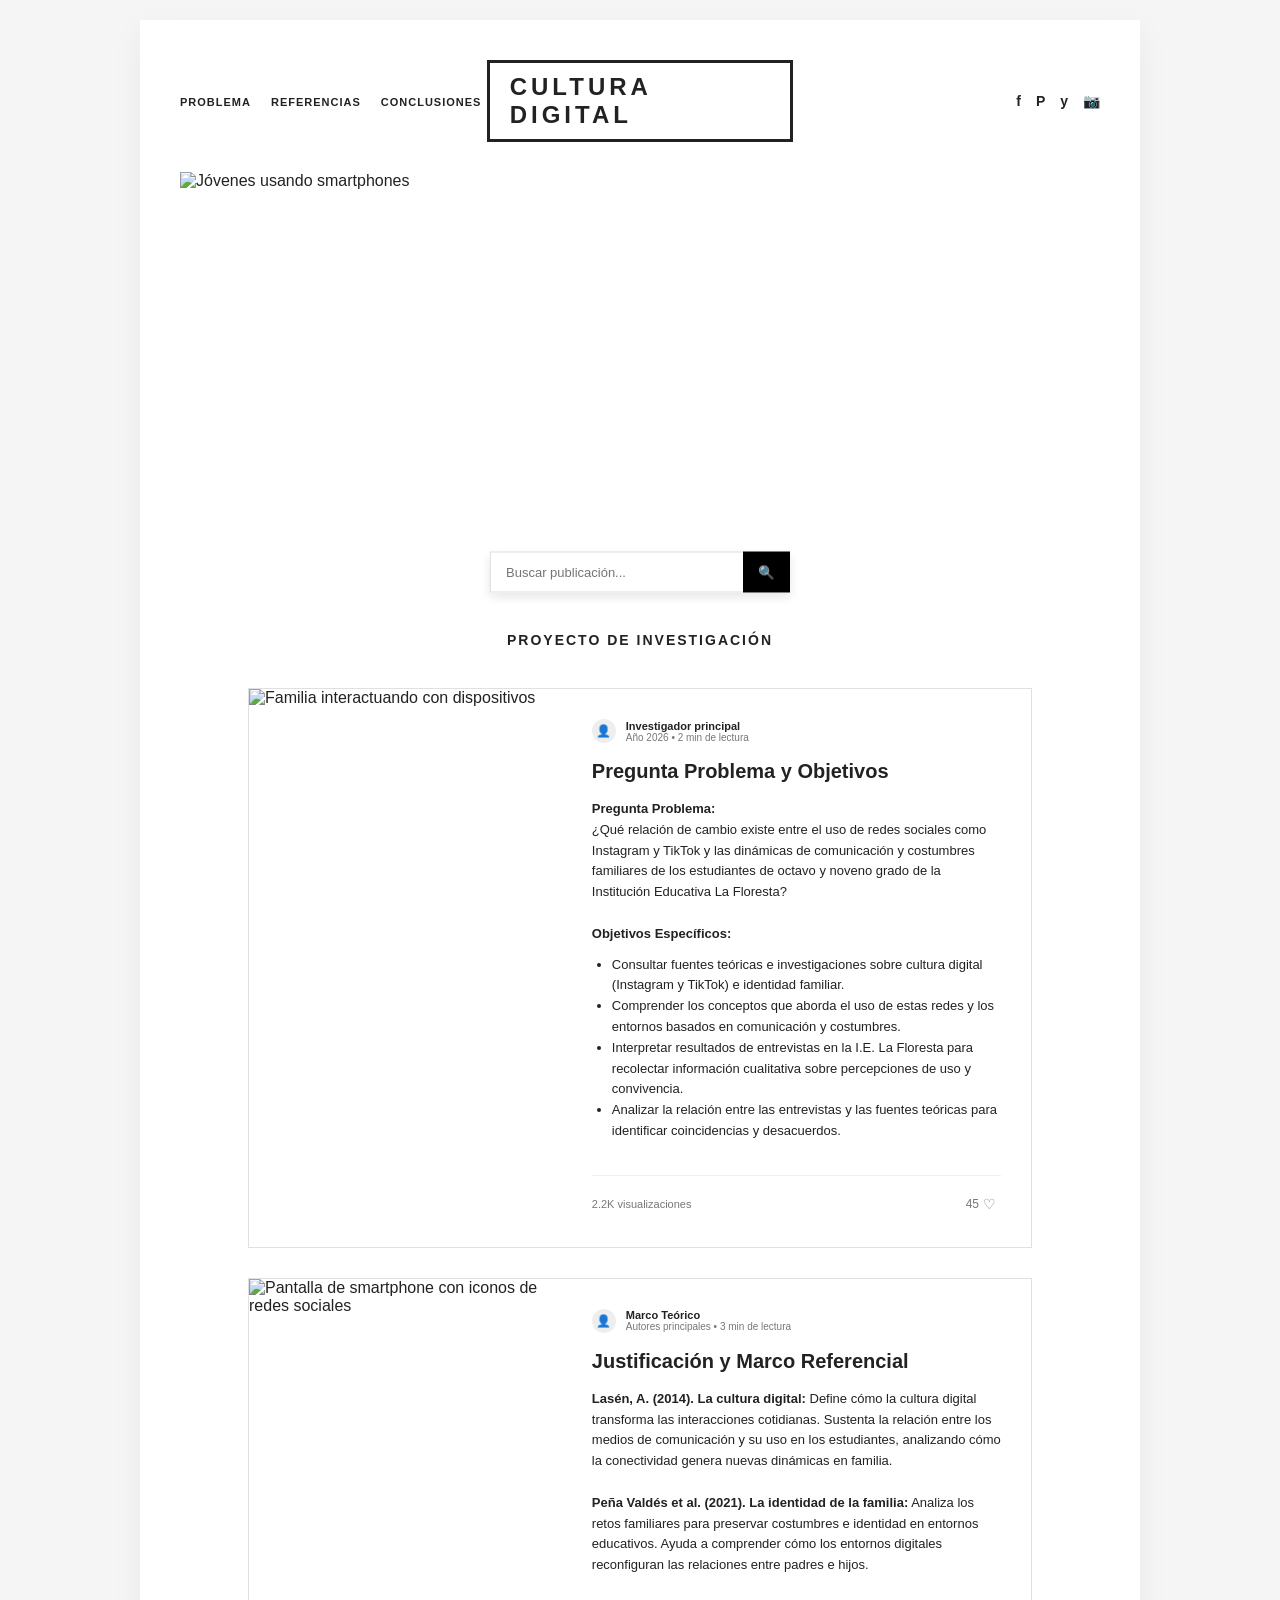
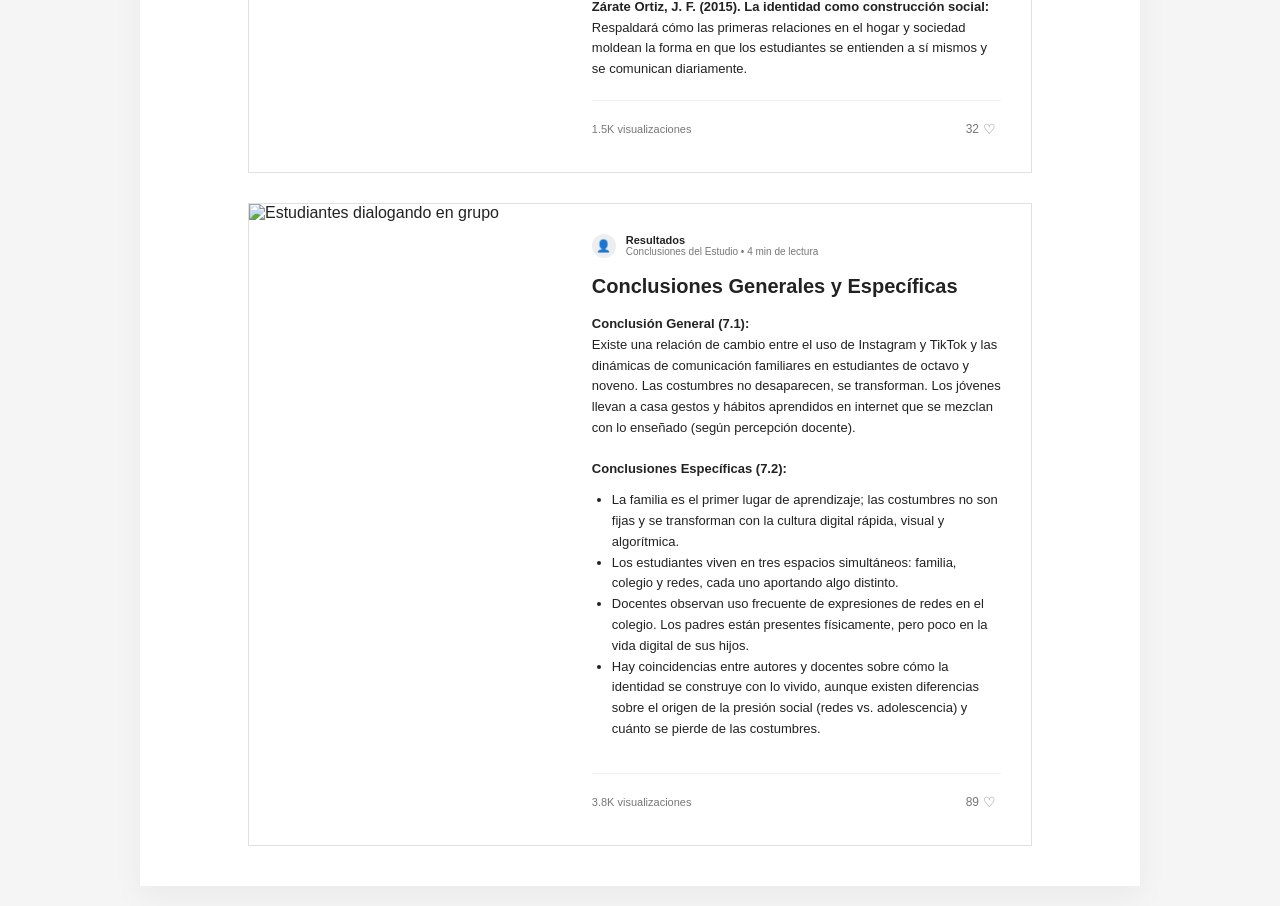
==== index.html @ d581328f "Update index.html" ====
<!DOCTYPE html>
<html lang="es">
<head>
    <meta charset="UTF-8">
    <meta name="viewport" content="width=device-width, initial-scale=1.0">
    <title>Cultura Digital e Identidad Familiar</title>
    <link href="./css/tesis.css" rel="stylesheet" type="text/css">
</head>
<body>

    <div class="page-wrapper">
        <!-- Navegación y Cabecera Principal -->
        <header class="site-header">
            <nav class="top-nav">
                <ul class="nav-links">
                    <li><a href="#problema">PROBLEMA</a></li>
                    <li><a href="#referencias">REFERENCIAS</a></li>
                    <li><a href="#conclusiones">CONCLUSIONES</a></li>
                </ul>
            </nav>
            
            <div class="logo-container">
                <h1>CULTURA DIGITAL</h1>
            </div>
            
            <div class="social-links">
                <span>f</span>
                <span>P</span>
                <span>y</span>
                <span>📷</span>
            </div>
        </header>

        <!-- Imagen principal (Hero) -->
        <section class="hero-image">
            <img src="https://images.unsplash.com/photo-1511895426328-dc8714191300?ixlib=rb-4.0.3&auto=format&fit=crop&w=1000&q=80" alt="Jóvenes usando smartphones" class="hero-img">
            <div class="search-bar">
                <input type="text" placeholder="Buscar publicación...">
                <button aria-label="Buscar">🔍</button>
            </div>
        </section>

        <!-- Título de la sección -->
        <div class="section-title">
            <h2>PROYECTO DE INVESTIGACIÓN</h2>
        </div>

        <!-- Contenido Principal (Tarjetas estilo Blog) -->
        <main class="blog-container">
            
            <!-- Tarjeta 1: Pregunta Problema y Objetivos -->
            <article class="blog-card" id="problema">
                <div class="card-image-wrapper">
                    <img src="https://images.unsplash.com/photo-1516627145497-ae6968895b74?ixlib=rb-4.0.3&auto=format&fit=crop&w=600&q=80" alt="Familia interactuando con dispositivos">
                </div>
                <div class="card-content">
                    <div class="card-meta">
                        <span class="author-avatar">👤</span>
                        <div class="meta-info">
                            <span class="author-name">Investigador principal</span>
                            <span class="post-date">Año 2026 • 2 min de lectura</span>
                        </div>
                    </div>
                    <h3>Pregunta Problema y Objetivos</h3>
                    <div class="card-excerpt">
                        <strong>Pregunta Problema:</strong><br>
                        ¿Qué relación de cambio existe entre el uso de redes sociales como Instagram y TikTok y las dinámicas de comunicación y costumbres familiares de los estudiantes de octavo y noveno grado de la Institución Educativa La Floresta?<br><br>
                        
                        <strong>Objetivos Específicos:</strong>
                        <ul style="padding-left: 20px; margin-top: 10px;">
                            <li>Consultar fuentes teóricas e investigaciones sobre cultura digital (Instagram y TikTok) e identidad familiar.</li>
                            <li>Comprender los conceptos que aborda el uso de estas redes y los entornos basados en comunicación y costumbres.</li>
                            <li>Interpretar resultados de entrevistas en la I.E. La Floresta para recolectar información cualitativa sobre percepciones de uso y convivencia.</li>
                            <li>Analizar la relación entre las entrevistas y las fuentes teóricas para identificar coincidencias y desacuerdos.</li>
                        </ul>
                    </div>
                    <div class="card-footer">
                        <span class="views">2.2K visualizaciones</span>
                        <button class="like-btn" onclick="toggleLike(this)">
                            <span class="like-count">45</span> <span class="heart-icon">♡</span>
                        </button>
                    </div>
                </div>
            </article>

            <!-- Tarjeta 2: Marco Referencial -->
            <article class="blog-card" id="referencias">
                <div class="card-image-wrapper">
                    <img src="https://images.unsplash.com/photo-1611162617474-5b21e879e113?ixlib=rb-4.0.3&auto=format&fit=crop&w=600&q=80" alt="Pantalla de smartphone con iconos de redes sociales">
                </div>
                <div class="card-content">
                    <div class="card-meta">
                        <span class="author-avatar">👤</span>
                        <div class="meta-info">
                            <span class="author-name">Marco Teórico</span>
                            <span class="post-date">Autores principales • 3 min de lectura</span>
                        </div>
                    </div>
                    <h3>Justificación y Marco Referencial</h3>
                    <p class="card-excerpt">
                        <strong>Lasén, A. (2014). La cultura digital:</strong> Define cómo la cultura digital transforma las interacciones cotidianas. Sustenta la relación entre los medios de comunicación y su uso en los estudiantes, analizando cómo la conectividad genera nuevas dinámicas en familia. <br><br>
                        <strong>Peña Valdés et al. (2021). La identidad de la familia:</strong> Analiza los retos familiares para preservar costumbres e identidad en entornos educativos. Ayuda a comprender cómo los entornos digitales reconfiguran las relaciones entre padres e hijos. <br><br>
                        <strong>Zárate Ortiz, J. F. (2015). La identidad como construcción social:</strong> Respaldará cómo las primeras relaciones en el hogar y sociedad moldean la forma en que los estudiantes se entienden a sí mismos y se comunican diariamente.
                    </p>
                    <div class="card-footer">
                        <span class="views">1.5K visualizaciones</span>
                        <button class="like-btn" onclick="toggleLike(this)">
                            <span class="like-count">32</span> <span class="heart-icon">♡</span>
                        </button>
                    </div>
                </div>
            </article>

            <!-- Tarjeta 3: Conclusiones -->
            <article class="blog-card" id="conclusiones">
                <div class="card-image-wrapper">
                    <img src="https://images.unsplash.com/photo-1522202176988-66273c2fd55f?ixlib=rb-4.0.3&auto=format&fit=crop&w=600&q=80" alt="Estudiantes dialogando en grupo">
                </div>
                <div class="card-content">
                    <div class="card-meta">
                        <span class="author-avatar">👤</span>
                        <div class="meta-info">
                            <span class="author-name">Resultados</span>
                            <span class="post-date">Conclusiones del Estudio • 4 min de lectura</span>
                        </div>
                    </div>
                    <h3>Conclusiones Generales y Específicas</h3>
                    <div class="card-excerpt">
                        <strong>Conclusión General (7.1):</strong><br>
                        Existe una relación de cambio entre el uso de Instagram y TikTok y las dinámicas de comunicación familiares en estudiantes de octavo y noveno. Las costumbres no desaparecen, se transforman. Los jóvenes llevan a casa gestos y hábitos aprendidos en internet que se mezclan con lo enseñado (según percepción docente). <br><br>
                        
                        <strong>Conclusiones Específicas (7.2):</strong>
                        <ul style="padding-left: 20px; margin-top: 10px;">
                            <li>La familia es el primer lugar de aprendizaje; las costumbres no son fijas y se transforman con la cultura digital rápida, visual y algorítmica.</li>
                            <li>Los estudiantes viven en tres espacios simultáneos: familia, colegio y redes, cada uno aportando algo distinto.</li>
                            <li>Docentes observan uso frecuente de expresiones de redes en el colegio. Los padres están presentes físicamente, pero poco en la vida digital de sus hijos.</li>
                            <li>Hay coincidencias entre autores y docentes sobre cómo la identidad se construye con lo vivido, aunque existen diferencias sobre el origen de la presión social (redes vs. adolescencia) y cuánto se pierde de las costumbres.</li>
                        </ul>
                    </div>
                    <div class="card-footer">
                        <span class="views">3.8K visualizaciones</span>
                        <button class="like-btn" onclick="toggleLike(this)">
                            <span class="like-count">89</span> <span class="heart-icon">♡</span>
                        </button>
                    </div>
                </div>
            </article>

        </main>
    </div>

    <!-- Script para funcionalidad de Me Gusta -->
    <script>
        function toggleLike(button) {
            const countSpan = button.querySelector('.like-count');
            const iconSpan = button.querySelector('.heart-icon');
            let count = parseInt(countSpan.textContent);

            button.classList.toggle('liked');

            if (button.classList.contains('liked')) {
                count += 1;
                iconSpan.textContent = '♥';
            } else {
                count -= 1;
                iconSpan.textContent = '♡';
            }
            
            countSpan.textContent = count;
        }
    </script>
</body>
</html>
---- css/tesis.css ----
/* ==========================================================================
   css/tesis.css - Blog Minimalista Interactivo
   ========================================================================== */

:root {
    --bg-main: #f5f5f5; 
    --bg-content: #ffffff; 
    --text-dark: #222222;
    --text-light: #777777;
    --border-color: #e0e0e0;
    --font-heading: 'Montserrat', sans-serif;
    --font-body: 'Open Sans', sans-serif;
    --like-color: #e0245e;
}

body {
    margin: 0;
    padding: 20px;
    background-color: var(--bg-main);
    color: var(--text-dark);
    font-family: var(--font-body);
    display: flex;
    justify-content: center;
}

.page-wrapper {
    background-color: var(--bg-content);
    max-width: 1000px;
    width: 100%;
    padding: 40px;
    box-shadow: 0 10px 30px rgba(0, 0, 0, 0.05);
    box-sizing: border-box;
}

/* Cabecera (Header) */
.site-header {
    display: flex;
    justify-content: space-between;
    align-items: center;
    padding-bottom: 30px;
}

.top-nav { flex: 1; }

.nav-links {
    list-style: none;
    padding: 0;
    margin: 0;
    display: flex;
    gap: 20px;
}

.nav-links a {
    text-decoration: none;
    color: var(--text-dark);
    font-family: var(--font-heading);
    font-size: 11px;
    font-weight: 600;
    letter-spacing: 1px;
    transition: color 0.2s;
}

.nav-links a:hover {
    color: var(--text-light);
}

.logo-container {
    flex: 1;
    display: flex;
    justify-content: center;
}

.logo-container h1 {
    font-family: var(--font-heading);
    font-size: 24px;
    font-weight: 700;
    letter-spacing: 4px;
    margin: 0;
    padding: 10px 20px;
    border: 3px solid var(--text-dark);
    text-transform: uppercase;
}

.social-links {
    flex: 1;
    display: flex;
    justify-content: flex-end;
    gap: 15px;
    font-size: 14px;
    font-weight: bold;
    color: var(--text-dark);
}

/* Sección Hero */
.hero-image {
    position: relative;
    width: 100%;
    margin-bottom: 50px;
}

.hero-img {
    width: 100%;
    height: 400px;
    object-fit: cover;
    display: block;
}

.search-bar {
    position: absolute;
    bottom: 0;
    left: 50%;
    transform: translate(-50%, 50%);
    display: flex;
    width: 300px;
    box-shadow: 0 4px 10px rgba(0,0,0,0.1);
}

.search-bar input {
    flex: 1;
    padding: 12px 15px;
    border: 1px solid var(--border-color);
    border-right: none;
    font-family: var(--font-body);
    font-size: 13px;
    outline: none;
}

.search-bar button {
    background-color: #000;
    color: #fff;
    border: none;
    padding: 0 15px;
    cursor: pointer;
    transition: background 0.2s;
}

.search-bar button:hover {
    background-color: #333;
}

/* Título de Sección */
.section-title {
    text-align: center;
    margin-bottom: 40px;
    margin-top: 60px;
}

.section-title h2 {
    font-family: var(--font-heading);
    font-size: 14px;
    font-weight: 700;
    letter-spacing: 2px;
    margin: 0;
}

/* Tarjetas de Blog */
.blog-container {
    display: flex;
    flex-direction: column;
    align-items: center;
    gap: 30px;
}

.blog-card {
    display: flex;
    width: 85%;
    border: 1px solid var(--border-color);
    background-color: #fff;
    overflow: hidden;
    transition: box-shadow 0.3s ease;
}

.blog-card:hover {
    box-shadow: 0 5px 20px rgba(0,0,0,0.08);
}

.card-image-wrapper {
    flex: 0 0 40%; 
}

.card-image-wrapper img {
    width: 100%;
    height: 100%;
    object-fit: cover;
    display: block;
}

.card-content {
    flex: 1;
    padding: 30px;
    display: flex;
    flex-direction: column;
}

.card-meta {
    display: flex;
    align-items: center;
    gap: 10px;
    margin-bottom: 15px;
}

.author-avatar {
    width: 24px;
    height: 24px;
    background-color: #eee;
    border-radius: 50%;
    display: flex;
    align-items: center;
    justify-content: center;
    font-size: 12px;
    color: #999;
}

.meta-info {
    display: flex;
    flex-direction: column;
}

.author-name {
    font-size: 11px;
    font-weight: 600;
    color: var(--text-dark);
}

.post-date {
    font-size: 10px;
    color: var(--text-light);
}

.card-content h3 {
    font-family: var(--font-heading);
    font-size: 20px;
    margin: 0 0 15px 0;
    font-weight: 700;
    line-height: 1.3;
}

.card-excerpt {
    font-size: 13px;
    color: var(--text-dark);
    line-height: 1.6;
    margin: 0;
    flex-grow: 1; 
}

/* Pie de la tarjeta y Botón Me Gusta */
.card-footer {
    display: flex;
    justify-content: space-between;
    align-items: center;
    margin-top: 20px;
    padding-top: 15px;
    border-top: 1px solid #f0f0f0;
    font-size: 11px;
    color: var(--text-light);
}

.like-btn {
    background: none;
    border: none;
    color: var(--text-light);
    font-family: var(--font-body);
    font-size: 12px;
    cursor: pointer;
    display: flex;
    align-items: center;
    gap: 4px;
    padding: 5px;
    transition: all 0.2s ease;
}

.like-btn:hover {
    color: var(--like-color);
}

.like-btn.liked {
    color: var(--like-color);
    font-weight: bold;
    transform: scale(1.05);
}

.heart-icon {
    font-size: 14px;
}

/* Responsive */
@media (max-width: 850px) {
    .site-header {
        flex-direction: column;
        gap: 20px;
    }
    
    .logo-container h1 {
        font-size: 20px;
    }

    .blog-card {
        flex-direction: column;
        width: 100%;
    }

    .card-image-wrapper {
        height: 250px;
    }
}
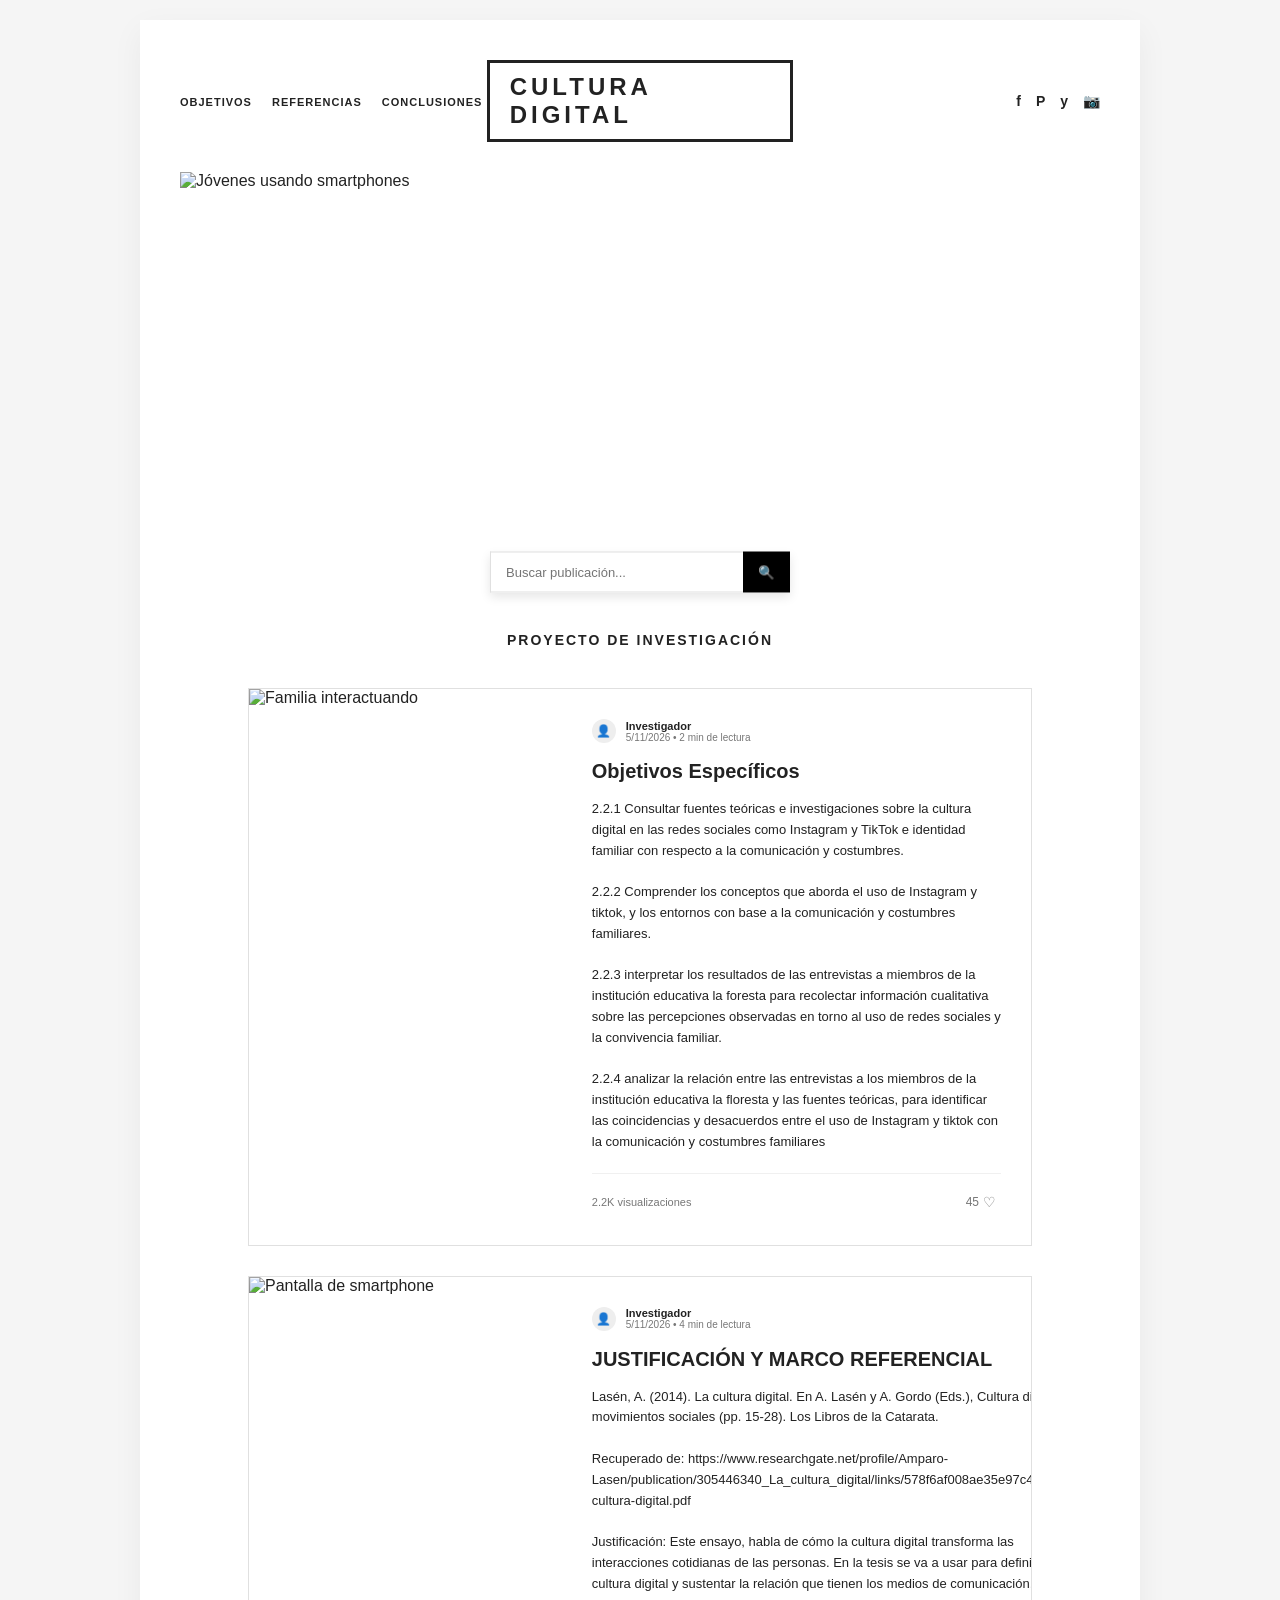
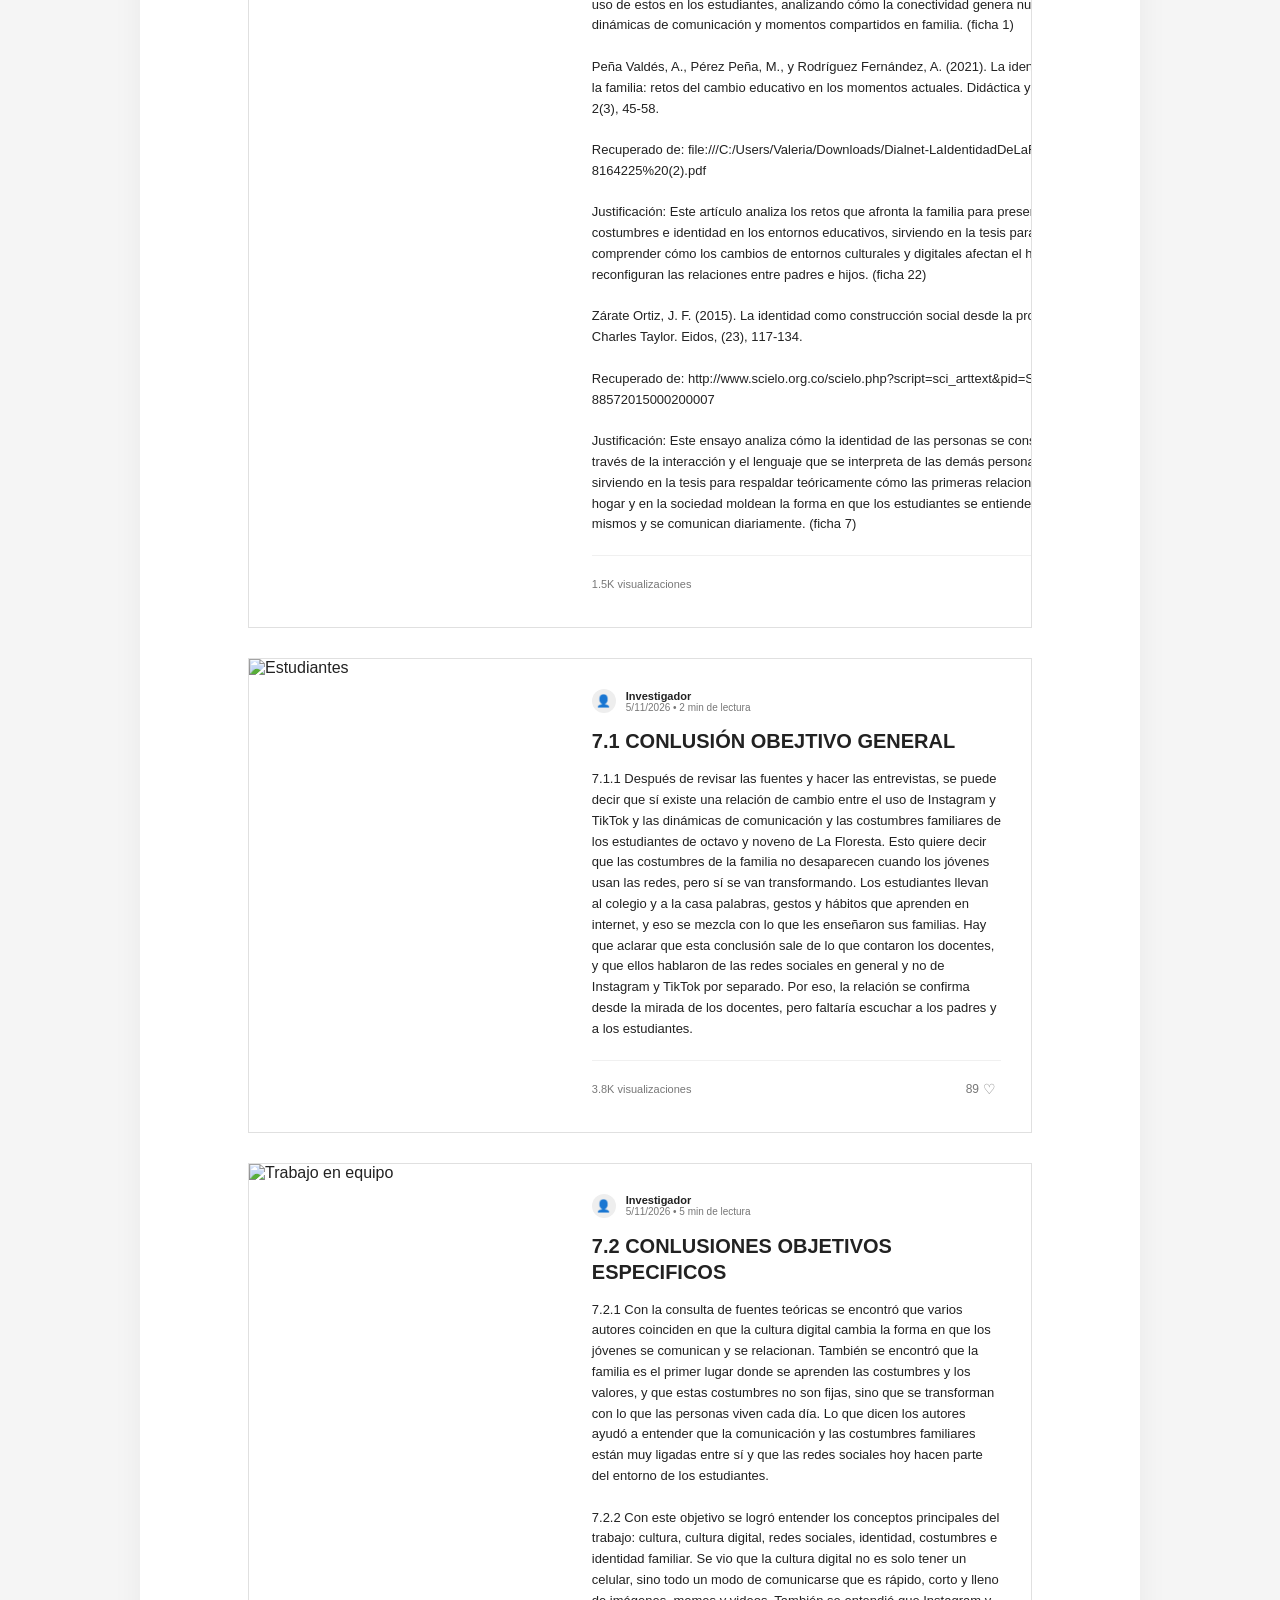
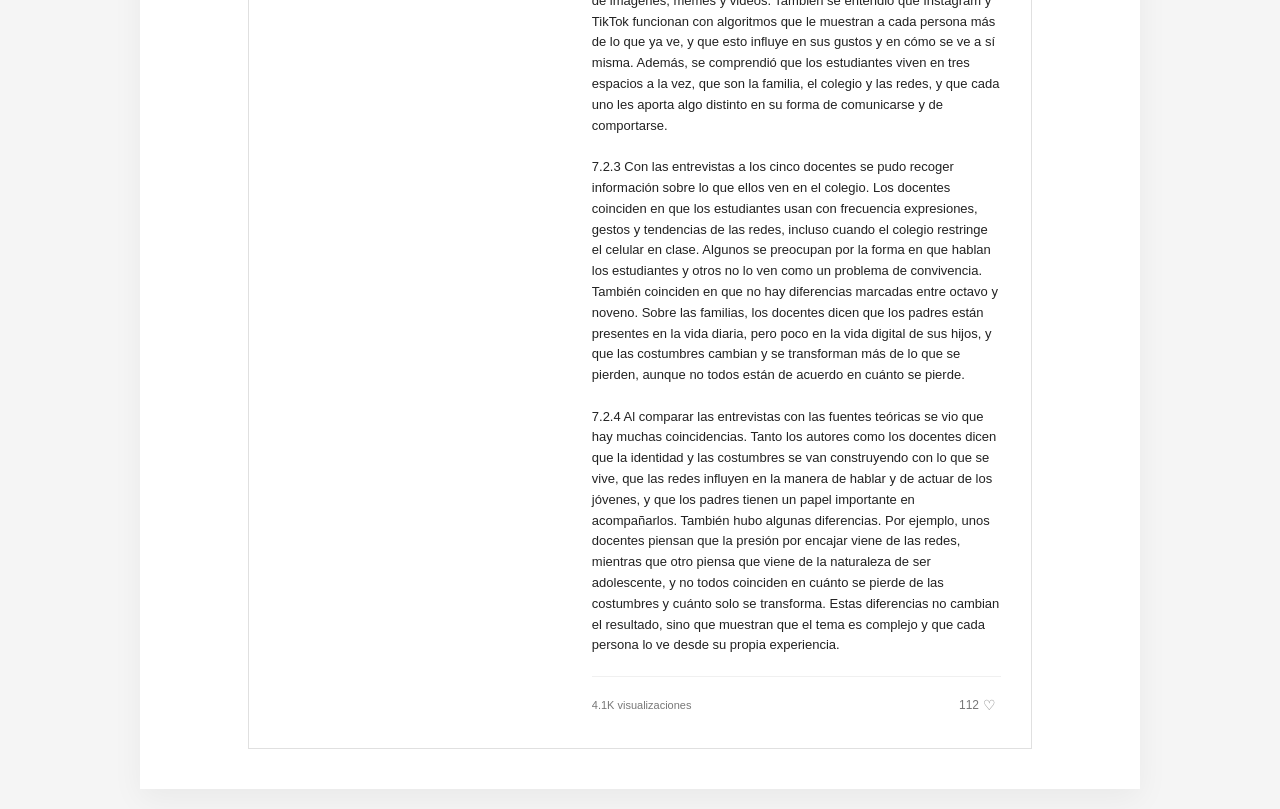
==== commit f493ddfc: "Update index.html" ====
--- a/index.html
+++ b/index.html
@@ -13,7 +13,7 @@
         <header class="site-header">
             <nav class="top-nav">
                 <ul class="nav-links">
-                    <li><a href="#problema">PROBLEMA</a></li>
+                    <li><a href="#objetivos">OBJETIVOS</a></li>
                     <li><a href="#referencias">REFERENCIAS</a></li>
                     <li><a href="#conclusiones">CONCLUSIONES</a></li>
                 </ul>
@@ -48,31 +48,25 @@
         <!-- Contenido Principal (Tarjetas estilo Blog) -->
         <main class="blog-container">
             
-            <!-- Tarjeta 1: Pregunta Problema y Objetivos -->
-            <article class="blog-card" id="problema">
+            <!-- Tarjeta 1: Objetivos -->
+            <article class="blog-card" id="objetivos">
                 <div class="card-image-wrapper">
-                    <img src="https://images.unsplash.com/photo-1516627145497-ae6968895b74?ixlib=rb-4.0.3&auto=format&fit=crop&w=600&q=80" alt="Familia interactuando con dispositivos">
+                    <img src="https://images.unsplash.com/photo-1516627145497-ae6968895b74?ixlib=rb-4.0.3&auto=format&fit=crop&w=600&q=80" alt="Familia interactuando">
                 </div>
                 <div class="card-content">
                     <div class="card-meta">
                         <span class="author-avatar">👤</span>
                         <div class="meta-info">
-                            <span class="author-name">Investigador principal</span>
-                            <span class="post-date">Año 2026 • 2 min de lectura</span>
+                            <span class="author-name">Investigador</span>
+                            <span class="post-date">5/11/2026 • 2 min de lectura</span>
                         </div>
                     </div>
-                    <h3>Pregunta Problema y Objetivos</h3>
+                    <h3>Objetivos Específicos</h3>
                     <div class="card-excerpt">
-                        <strong>Pregunta Problema:</strong><br>
-                        ¿Qué relación de cambio existe entre el uso de redes sociales como Instagram y TikTok y las dinámicas de comunicación y costumbres familiares de los estudiantes de octavo y noveno grado de la Institución Educativa La Floresta?<br><br>
-                        
-                        <strong>Objetivos Específicos:</strong>
-                        <ul style="padding-left: 20px; margin-top: 10px;">
-                            <li>Consultar fuentes teóricas e investigaciones sobre cultura digital (Instagram y TikTok) e identidad familiar.</li>
-                            <li>Comprender los conceptos que aborda el uso de estas redes y los entornos basados en comunicación y costumbres.</li>
-                            <li>Interpretar resultados de entrevistas en la I.E. La Floresta para recolectar información cualitativa sobre percepciones de uso y convivencia.</li>
-                            <li>Analizar la relación entre las entrevistas y las fuentes teóricas para identificar coincidencias y desacuerdos.</li>
-                        </ul>
+                        2.2.1 Consultar fuentes teóricas e investigaciones sobre la cultura digital en las redes sociales como Instagram y TikTok e identidad familiar con respecto a la comunicación y costumbres. <br><br>
+                        2.2.2 Comprender los conceptos que aborda el uso de Instagram y tiktok, y los entornos con base a la comunicación y costumbres familiares. <br><br>
+                        2.2.3 interpretar los resultados de las entrevistas a miembros de la institución educativa la foresta para recolectar información cualitativa sobre las percepciones observadas en torno al uso de redes sociales y la convivencia familiar. <br><br>
+                        2.2.4 analizar la relación entre las entrevistas a los miembros de la institución educativa la floresta y las fuentes teóricas, para identificar las coincidencias y desacuerdos entre el uso de Instagram y tiktok con la comunicación y costumbres familiares
                     </div>
                     <div class="card-footer">
                         <span class="views">2.2K visualizaciones</span>
@@ -83,25 +77,31 @@
                 </div>
             </article>
 
-            <!-- Tarjeta 2: Marco Referencial -->
+            <!-- Tarjeta 2: Justificación y Marco Referencial -->
             <article class="blog-card" id="referencias">
                 <div class="card-image-wrapper">
-                    <img src="https://images.unsplash.com/photo-1611162617474-5b21e879e113?ixlib=rb-4.0.3&auto=format&fit=crop&w=600&q=80" alt="Pantalla de smartphone con iconos de redes sociales">
+                    <img src="https://images.unsplash.com/photo-1611162617474-5b21e879e113?ixlib=rb-4.0.3&auto=format&fit=crop&w=600&q=80" alt="Pantalla de smartphone">
                 </div>
                 <div class="card-content">
                     <div class="card-meta">
                         <span class="author-avatar">👤</span>
                         <div class="meta-info">
-                            <span class="author-name">Marco Teórico</span>
-                            <span class="post-date">Autores principales • 3 min de lectura</span>
+                            <span class="author-name">Investigador</span>
+                            <span class="post-date">5/11/2026 • 4 min de lectura</span>
                         </div>
                     </div>
-                    <h3>Justificación y Marco Referencial</h3>
-                    <p class="card-excerpt">
-                        <strong>Lasén, A. (2014). La cultura digital:</strong> Define cómo la cultura digital transforma las interacciones cotidianas. Sustenta la relación entre los medios de comunicación y su uso en los estudiantes, analizando cómo la conectividad genera nuevas dinámicas en familia. <br><br>
-                        <strong>Peña Valdés et al. (2021). La identidad de la familia:</strong> Analiza los retos familiares para preservar costumbres e identidad en entornos educativos. Ayuda a comprender cómo los entornos digitales reconfiguran las relaciones entre padres e hijos. <br><br>
-                        <strong>Zárate Ortiz, J. F. (2015). La identidad como construcción social:</strong> Respaldará cómo las primeras relaciones en el hogar y sociedad moldean la forma en que los estudiantes se entienden a sí mismos y se comunican diariamente.
-                    </p>
+                    <h3>JUSTIFICACIÓN Y MARCO REFERENCIAL</h3>
+                    <div class="card-excerpt">
+                        Lasén, A. (2014). La cultura digital. En A. Lasén y A. Gordo (Eds.), Cultura digital y movimientos sociales (pp. 15-28). Los Libros de la Catarata. <br><br>
+                        Recuperado de: https://www.researchgate.net/profile/Amparo-Lasen/publication/305446340_La_cultura_digital/links/578f6af008ae35e97c42731e/La-cultura-digital.pdf <br><br>
+                        Justificación: Este ensayo, habla de cómo la cultura digital transforma las interacciones cotidianas de las personas. En la tesis se va a usar para definir la cultura digital y sustentar la relación que tienen los medios de comunicación, con el uso de estos en los estudiantes, analizando cómo la conectividad genera nuevas dinámicas de comunicación y momentos compartidos en familia. (ficha 1)<br><br>
+                        Peña Valdés, A., Pérez Peña, M., y Rodríguez Fernández, A. (2021). La identidad de la familia: retos del cambio educativo en los momentos actuales. Didáctica y Sociedad, 2(3), 45-58. <br><br>
+                        Recuperado de: file:///C:/Users/Valeria/Downloads/Dialnet-LaIdentidadDeLaFamilia-8164225%20(2).pdf <br><br>
+                        Justificación: Este artículo analiza los retos que afronta la familia para preservar sus costumbres e identidad en los entornos educativos, sirviendo en la tesis para comprender cómo los cambios de entornos culturales y digitales afectan el hogar y reconfiguran las relaciones entre padres e hijos. (ficha 22)<br><br>
+                        Zárate Ortiz, J. F. (2015). La identidad como construcción social desde la propuesta de Charles Taylor. Eidos, (23), 117-134. <br><br>
+                        Recuperado de: http://www.scielo.org.co/scielo.php?script=sci_arttext&pid=S1692-88572015000200007 <br><br>
+                        Justificación: Este ensayo analiza cómo la identidad de las personas se construye a través de la interacción y el lenguaje que se interpreta de las demás personas, sirviendo en la tesis para respaldar teóricamente cómo las primeras relaciones en el hogar y en la sociedad moldean la forma en que los estudiantes se entienden a sí mismos y se comunican diariamente. (ficha 7)
+                    </div>
                     <div class="card-footer">
                         <span class="views">1.5K visualizaciones</span>
                         <button class="like-btn" onclick="toggleLike(this)">
@@ -111,36 +111,56 @@
                 </div>
             </article>
 
-            <!-- Tarjeta 3: Conclusiones -->
-            <article class="blog-card" id="conclusiones">
+            <!-- Tarjeta 3: Conclusión Objetivo General -->
+            <article class="blog-card" id="conclusion1">
                 <div class="card-image-wrapper">
-                    <img src="https://images.unsplash.com/photo-1522202176988-66273c2fd55f?ixlib=rb-4.0.3&auto=format&fit=crop&w=600&q=80" alt="Estudiantes dialogando en grupo">
+                    <img src="https://images.unsplash.com/photo-1522202176988-66273c2fd55f?ixlib=rb-4.0.3&auto=format&fit=crop&w=600&q=80" alt="Estudiantes">
                 </div>
                 <div class="card-content">
                     <div class="card-meta">
                         <span class="author-avatar">👤</span>
                         <div class="meta-info">
-                            <span class="author-name">Resultados</span>
-                            <span class="post-date">Conclusiones del Estudio • 4 min de lectura</span>
+                            <span class="author-name">Investigador</span>
+                            <span class="post-date">5/11/2026 • 2 min de lectura</span>
                         </div>
                     </div>
-                    <h3>Conclusiones Generales y Específicas</h3>
+                    <h3>7.1 CONLUSIÓN OBEJTIVO GENERAL</h3>
                     <div class="card-excerpt">
-                        <strong>Conclusión General (7.1):</strong><br>
-                        Existe una relación de cambio entre el uso de Instagram y TikTok y las dinámicas de comunicación familiares en estudiantes de octavo y noveno. Las costumbres no desaparecen, se transforman. Los jóvenes llevan a casa gestos y hábitos aprendidos en internet que se mezclan con lo enseñado (según percepción docente). <br><br>
-                        
-                        <strong>Conclusiones Específicas (7.2):</strong>
-                        <ul style="padding-left: 20px; margin-top: 10px;">
-                            <li>La familia es el primer lugar de aprendizaje; las costumbres no son fijas y se transforman con la cultura digital rápida, visual y algorítmica.</li>
-                            <li>Los estudiantes viven en tres espacios simultáneos: familia, colegio y redes, cada uno aportando algo distinto.</li>
-                            <li>Docentes observan uso frecuente de expresiones de redes en el colegio. Los padres están presentes físicamente, pero poco en la vida digital de sus hijos.</li>
-                            <li>Hay coincidencias entre autores y docentes sobre cómo la identidad se construye con lo vivido, aunque existen diferencias sobre el origen de la presión social (redes vs. adolescencia) y cuánto se pierde de las costumbres.</li>
-                        </ul>
+                        7.1.1 Después de revisar las fuentes y hacer las entrevistas, se puede decir que sí existe una relación de cambio entre el uso de Instagram y TikTok y las dinámicas de comunicación y las costumbres familiares de los estudiantes de octavo y noveno de La Floresta. Esto quiere decir que las costumbres de la familia no desaparecen cuando los jóvenes usan las redes, pero sí se van transformando. Los estudiantes llevan al colegio y a la casa palabras, gestos y hábitos que aprenden en internet, y eso se mezcla con lo que les enseñaron sus familias. Hay que aclarar que esta conclusión sale de lo que contaron los docentes, y que ellos hablaron de las redes sociales en general y no de Instagram y TikTok por separado. Por eso, la relación se confirma desde la mirada de los docentes, pero faltaría escuchar a los padres y a los estudiantes.
                     </div>
                     <div class="card-footer">
                         <span class="views">3.8K visualizaciones</span>
                         <button class="like-btn" onclick="toggleLike(this)">
                             <span class="like-count">89</span> <span class="heart-icon">♡</span>
+                        </button>
+                    </div>
+                </div>
+            </article>
+
+            <!-- Tarjeta 4: Conclusiones Objetivos Específicos -->
+            <article class="blog-card" id="conclusiones">
+                <div class="card-image-wrapper">
+                    <img src="https://images.unsplash.com/photo-1521737604893-d14cc237f11d?ixlib=rb-4.0.3&auto=format&fit=crop&w=600&q=80" alt="Trabajo en equipo">
+                </div>
+                <div class="card-content">
+                    <div class="card-meta">
+                        <span class="author-avatar">👤</span>
+                        <div class="meta-info">
+                            <span class="author-name">Investigador</span>
+                            <span class="post-date">5/11/2026 • 5 min de lectura</span>
+                        </div>
+                    </div>
+                    <h3>7.2 CONLUSIONES OBJETIVOS ESPECIFICOS</h3>
+                    <div class="card-excerpt">
+                        7.2.1 Con la consulta de fuentes teóricas se encontró que varios autores coinciden en que la cultura digital cambia la forma en que los jóvenes se comunican y se relacionan. También se encontró que la familia es el primer lugar donde se aprenden las costumbres y los valores, y que estas costumbres no son fijas, sino que se transforman con lo que las personas viven cada día. Lo que dicen los autores ayudó a entender que la comunicación y las costumbres familiares están muy ligadas entre sí y que las redes sociales hoy hacen parte del entorno de los estudiantes. <br><br>
+                        7.2.2 Con este objetivo se logró entender los conceptos principales del trabajo: cultura, cultura digital, redes sociales, identidad, costumbres e identidad familiar. Se vio que la cultura digital no es solo tener un celular, sino todo un modo de comunicarse que es rápido, corto y lleno de imágenes, memes y videos. También se entendió que Instagram y TikTok funcionan con algoritmos que le muestran a cada persona más de lo que ya ve, y que esto influye en sus gustos y en cómo se ve a sí misma. Además, se comprendió que los estudiantes viven en tres espacios a la vez, que son la familia, el colegio y las redes, y que cada uno les aporta algo distinto en su forma de comunicarse y de comportarse. <br><br>
+                        7.2.3 Con las entrevistas a los cinco docentes se pudo recoger información sobre lo que ellos ven en el colegio. Los docentes coinciden en que los estudiantes usan con frecuencia expresiones, gestos y tendencias de las redes, incluso cuando el colegio restringe el celular en clase. Algunos se preocupan por la forma en que hablan los estudiantes y otros no lo ven como un problema de convivencia. También coinciden en que no hay diferencias marcadas entre octavo y noveno. Sobre las familias, los docentes dicen que los padres están presentes en la vida diaria, pero poco en la vida digital de sus hijos, y que las costumbres cambian y se transforman más de lo que se pierden, aunque no todos están de acuerdo en cuánto se pierde. <br><br>
+                        7.2.4 Al comparar las entrevistas con las fuentes teóricas se vio que hay muchas coincidencias. Tanto los autores como los docentes dicen que la identidad y las costumbres se van construyendo con lo que se vive, que las redes influyen en la manera de hablar y de actuar de los jóvenes, y que los padres tienen un papel importante en acompañarlos. También hubo algunas diferencias. Por ejemplo, unos docentes piensan que la presión por encajar viene de las redes, mientras que otro piensa que viene de la naturaleza de ser adolescente, y no todos coinciden en cuánto se pierde de las costumbres y cuánto solo se transforma. Estas diferencias no cambian el resultado, sino que muestran que el tema es complejo y que cada persona lo ve desde su propia experiencia.
+                    </div>
+                    <div class="card-footer">
+                        <span class="views">4.1K visualizaciones</span>
+                        <button class="like-btn" onclick="toggleLike(this)">
+                            <span class="like-count">112</span> <span class="heart-icon">♡</span>
                         </button>
                     </div>
                 </div>
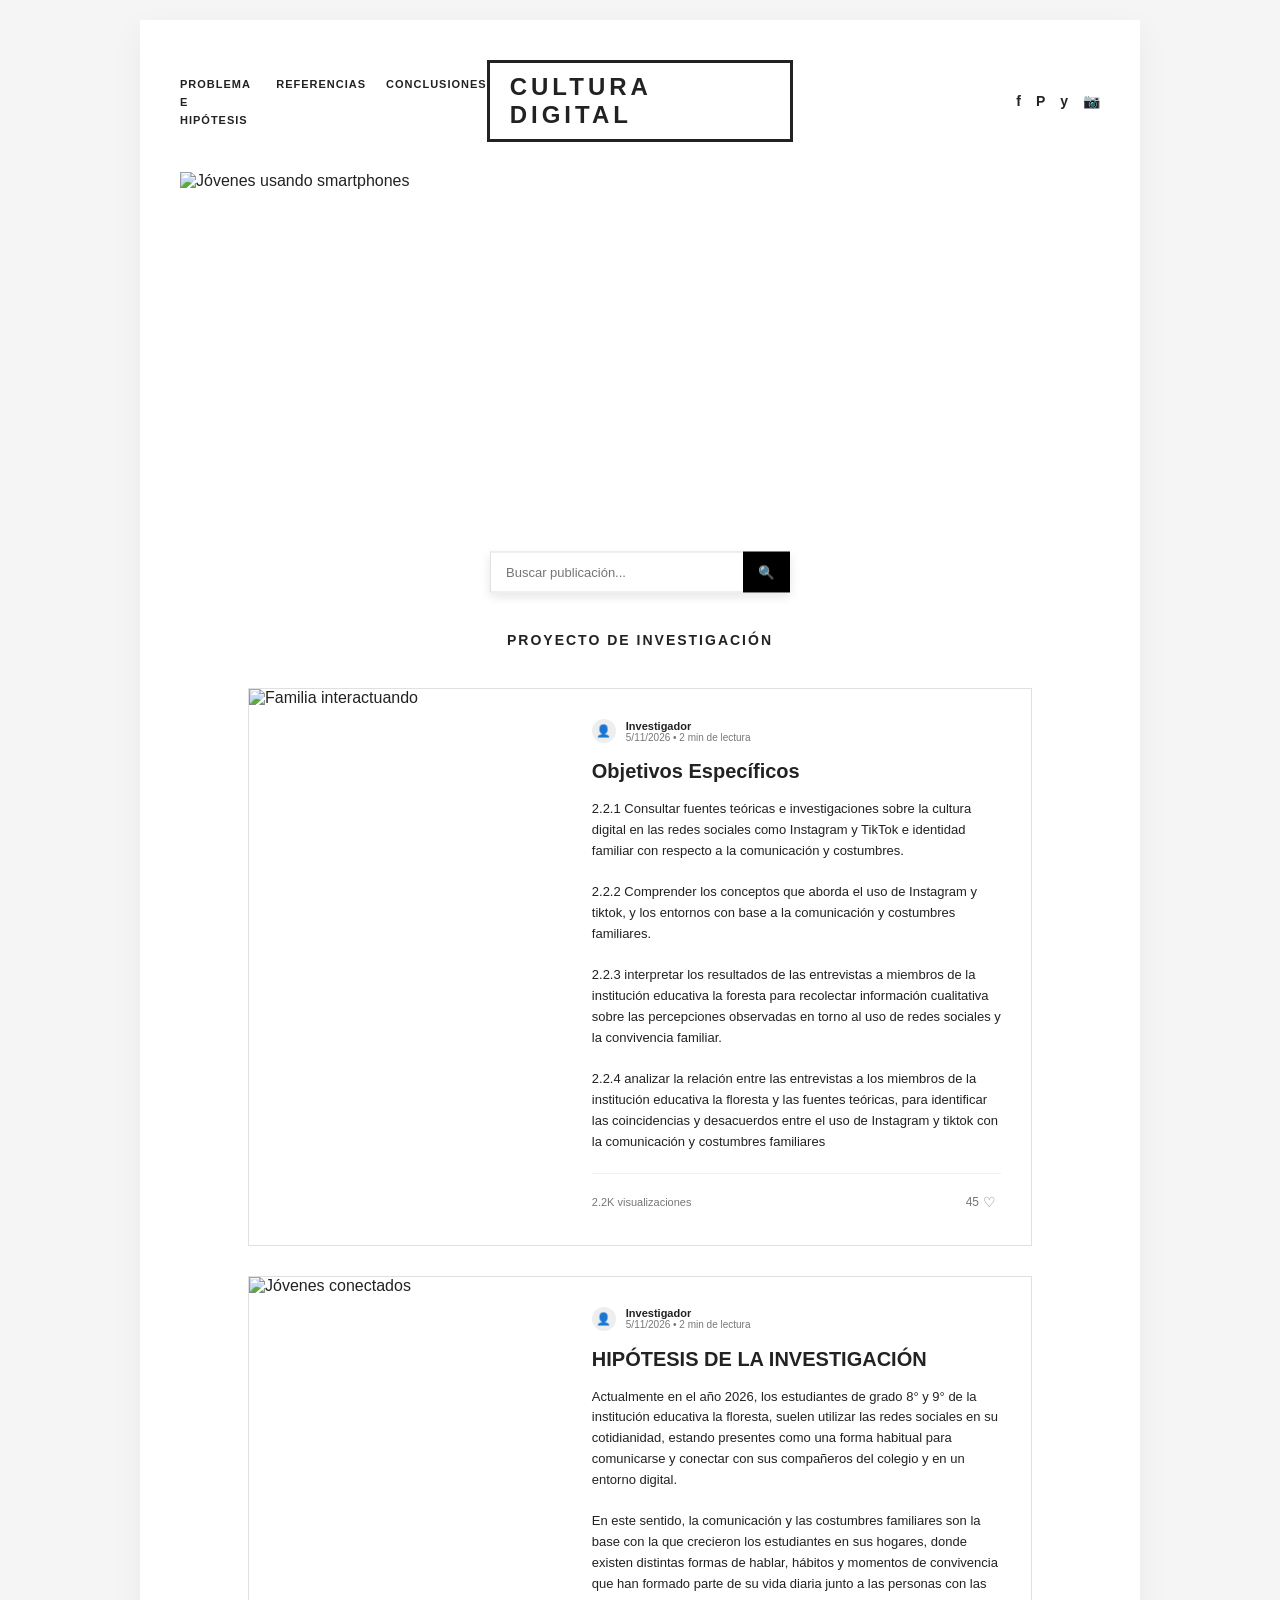
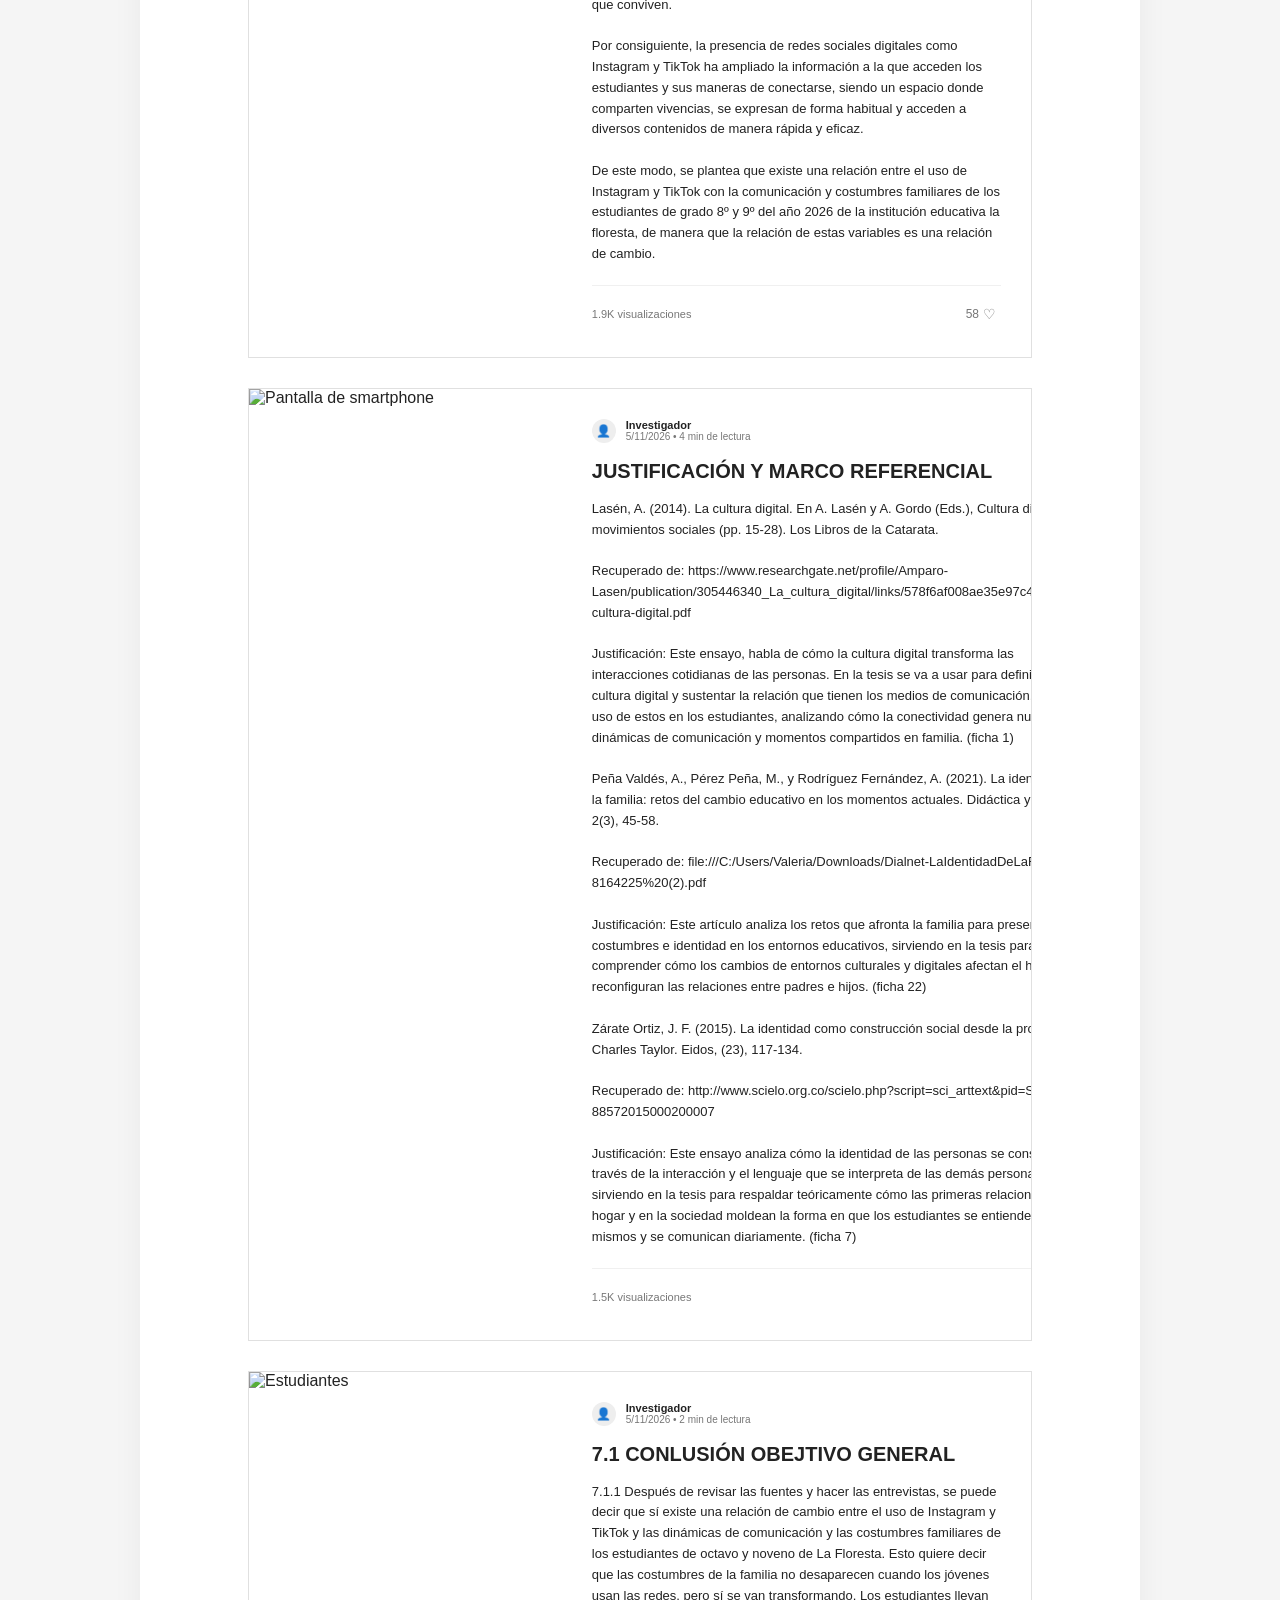
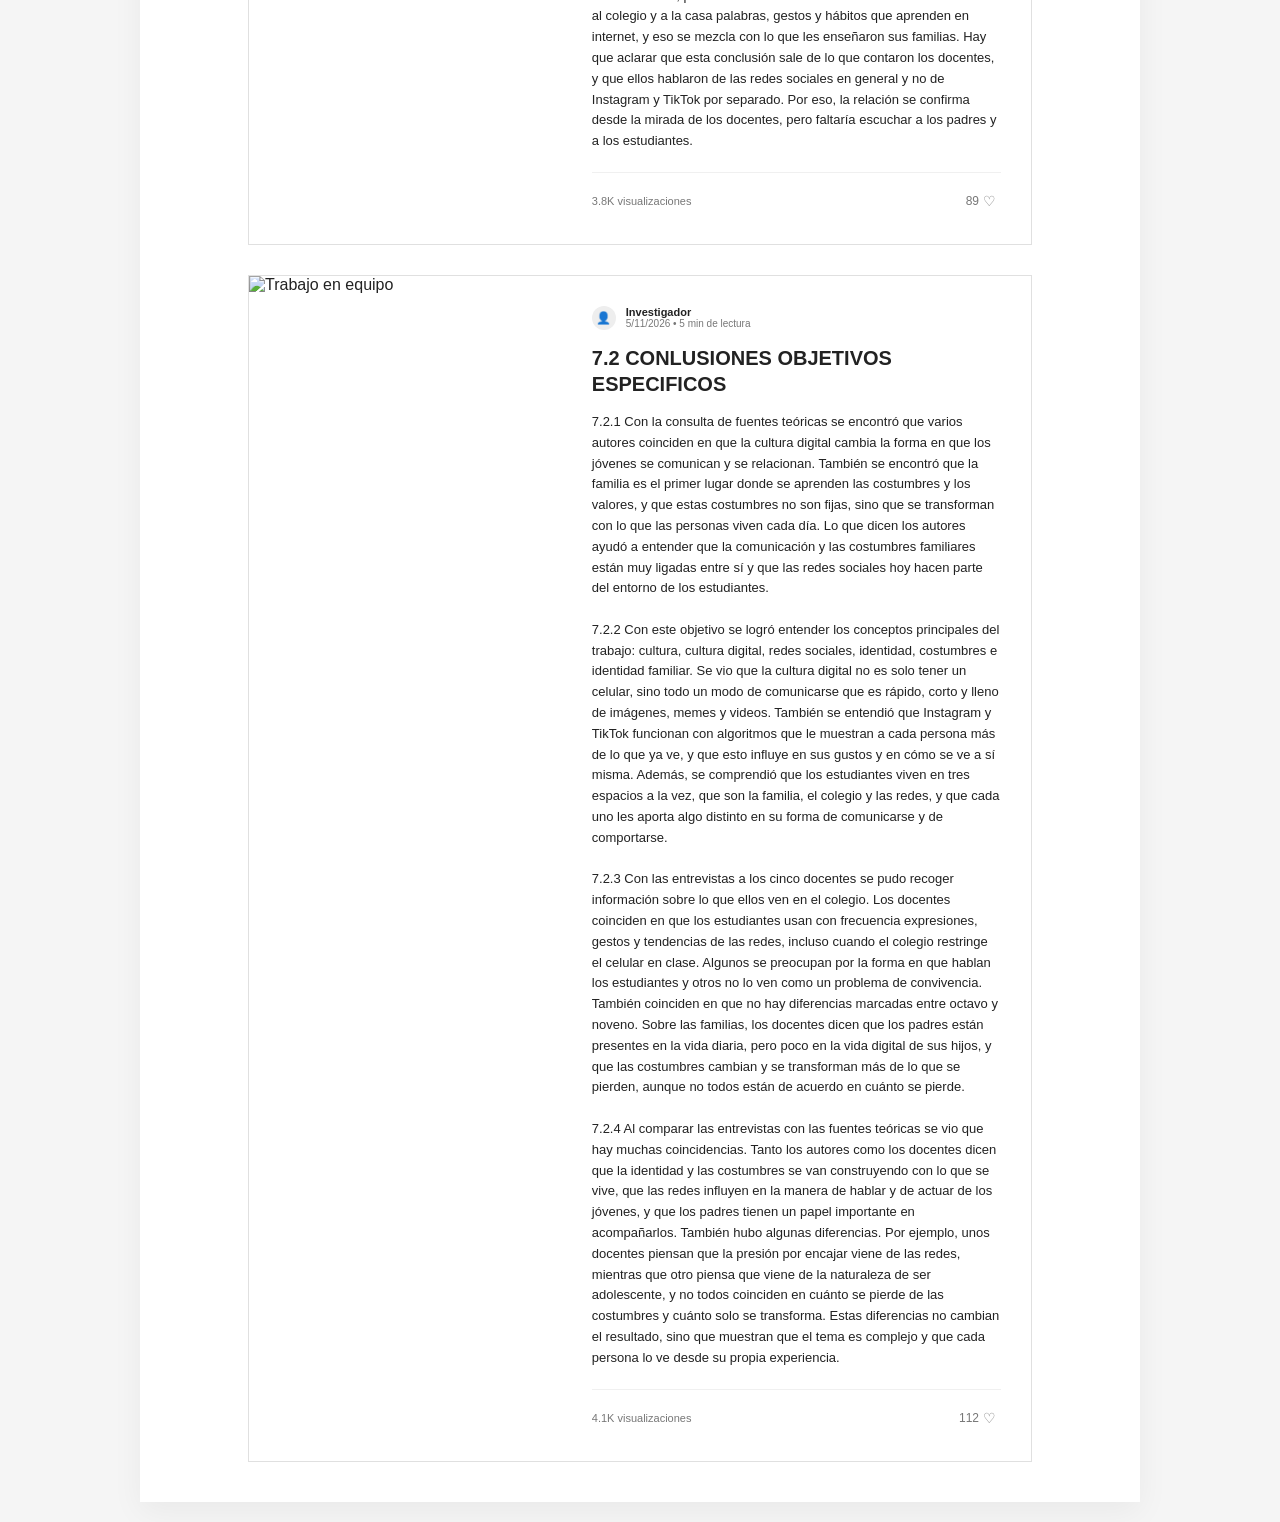
==== commit 207b4e41: "Update index.html" ====
--- a/index.html
+++ b/index.html
@@ -13,7 +13,7 @@
         <header class="site-header">
             <nav class="top-nav">
                 <ul class="nav-links">
-                    <li><a href="#objetivos">OBJETIVOS</a></li>
+                    <li><a href="#problema">PROBLEMA E HIPÓTESIS</a></li>
                     <li><a href="#referencias">REFERENCIAS</a></li>
                     <li><a href="#conclusiones">CONCLUSIONES</a></li>
                 </ul>
@@ -48,8 +48,8 @@
         <!-- Contenido Principal (Tarjetas estilo Blog) -->
         <main class="blog-container">
             
-            <!-- Tarjeta 1: Objetivos -->
-            <article class="blog-card" id="objetivos">
+            <!-- Tarjeta 1: Objetivos y Pregunta Problema -->
+            <article class="blog-card" id="problema">
                 <div class="card-image-wrapper">
                     <img src="https://images.unsplash.com/photo-1516627145497-ae6968895b74?ixlib=rb-4.0.3&auto=format&fit=crop&w=600&q=80" alt="Familia interactuando">
                 </div>
@@ -77,7 +77,36 @@
                 </div>
             </article>
 
-            <!-- Tarjeta 2: Justificación y Marco Referencial -->
+            <!-- Tarjeta 2: Hipótesis -->
+            <article class="blog-card" id="hipotesis">
+                <div class="card-image-wrapper">
+                    <img src="https://images.unsplash.com/photo-1517841905240-472988babdf9?ixlib=rb-4.0.3&auto=format&fit=crop&w=600&q=80" alt="Jóvenes conectados">
+                </div>
+                <div class="card-content">
+                    <div class="card-meta">
+                        <span class="author-avatar">👤</span>
+                        <div class="meta-info">
+                            <span class="author-name">Investigador</span>
+                            <span class="post-date">5/11/2026 • 2 min de lectura</span>
+                        </div>
+                    </div>
+                    <h3>HIPÓTESIS DE LA INVESTIGACIÓN</h3>
+                    <div class="card-excerpt">
+                        Actualmente en el año 2026, los estudiantes de grado 8° y 9° de la institución educativa la floresta, suelen utilizar las redes sociales en su cotidianidad, estando presentes como una forma habitual para comunicarse y conectar con sus compañeros del colegio y en un entorno digital. <br><br>
+                        En este sentido, la comunicación y las costumbres familiares son la base con la que crecieron los estudiantes en sus hogares, donde existen distintas formas de hablar, hábitos y momentos de convivencia que han formado parte de su vida diaria junto a las personas con las que conviven. <br><br>
+                        Por consiguiente, la presencia de redes sociales digitales como Instagram y TikTok ha ampliado la información a la que acceden los estudiantes y sus maneras de conectarse, siendo un espacio donde comparten vivencias, se expresan de forma habitual y acceden a diversos contenidos de manera rápida y eficaz. <br><br>
+                        De este modo, se plantea que existe una relación entre el uso de Instagram y TikTok con la comunicación y costumbres familiares de los estudiantes de grado 8º y 9º del año 2026 de la institución educativa la floresta, de manera que la relación de estas variables es una relación de cambio.
+                    </div>
+                    <div class="card-footer">
+                        <span class="views">1.9K visualizaciones</span>
+                        <button class="like-btn" onclick="toggleLike(this)">
+                            <span class="like-count">58</span> <span class="heart-icon">♡</span>
+                        </button>
+                    </div>
+                </div>
+            </article>
+
+            <!-- Tarjeta 3: Justificación y Marco Referencial -->
             <article class="blog-card" id="referencias">
                 <div class="card-image-wrapper">
                     <img src="https://images.unsplash.com/photo-1611162617474-5b21e879e113?ixlib=rb-4.0.3&auto=format&fit=crop&w=600&q=80" alt="Pantalla de smartphone">
@@ -111,7 +140,7 @@
                 </div>
             </article>
 
-            <!-- Tarjeta 3: Conclusión Objetivo General -->
+            <!-- Tarjeta 4: Conclusión Objetivo General -->
             <article class="blog-card" id="conclusion1">
                 <div class="card-image-wrapper">
                     <img src="https://images.unsplash.com/photo-1522202176988-66273c2fd55f?ixlib=rb-4.0.3&auto=format&fit=crop&w=600&q=80" alt="Estudiantes">
@@ -137,7 +166,7 @@
                 </div>
             </article>
 
-            <!-- Tarjeta 4: Conclusiones Objetivos Específicos -->
+            <!-- Tarjeta 5: Conclusiones Objetivos Específicos -->
             <article class="blog-card" id="conclusiones">
                 <div class="card-image-wrapper">
                     <img src="https://images.unsplash.com/photo-1521737604893-d14cc237f11d?ixlib=rb-4.0.3&auto=format&fit=crop&w=600&q=80" alt="Trabajo en equipo">
@@ -169,25 +198,4 @@
         </main>
     </div>
 
-    <!-- Script para funcionalidad de Me Gusta -->
-    <script>
-        function toggleLike(button) {
-            const countSpan = button.querySelector('.like-count');
-            const iconSpan = button.querySelector('.heart-icon');
-            let count = parseInt(countSpan.textContent);
-
-            button.classList.toggle('liked');
-
-            if (button.classList.contains('liked')) {
-                count += 1;
-                iconSpan.textContent = '♥';
-            } else {
-                count -= 1;
-                iconSpan.textContent = '♡';
-            }
-            
-            countSpan.textContent = count;
-        }
-    </script>
-</body>
-</html>
+    <!-- Script para funcionalidad
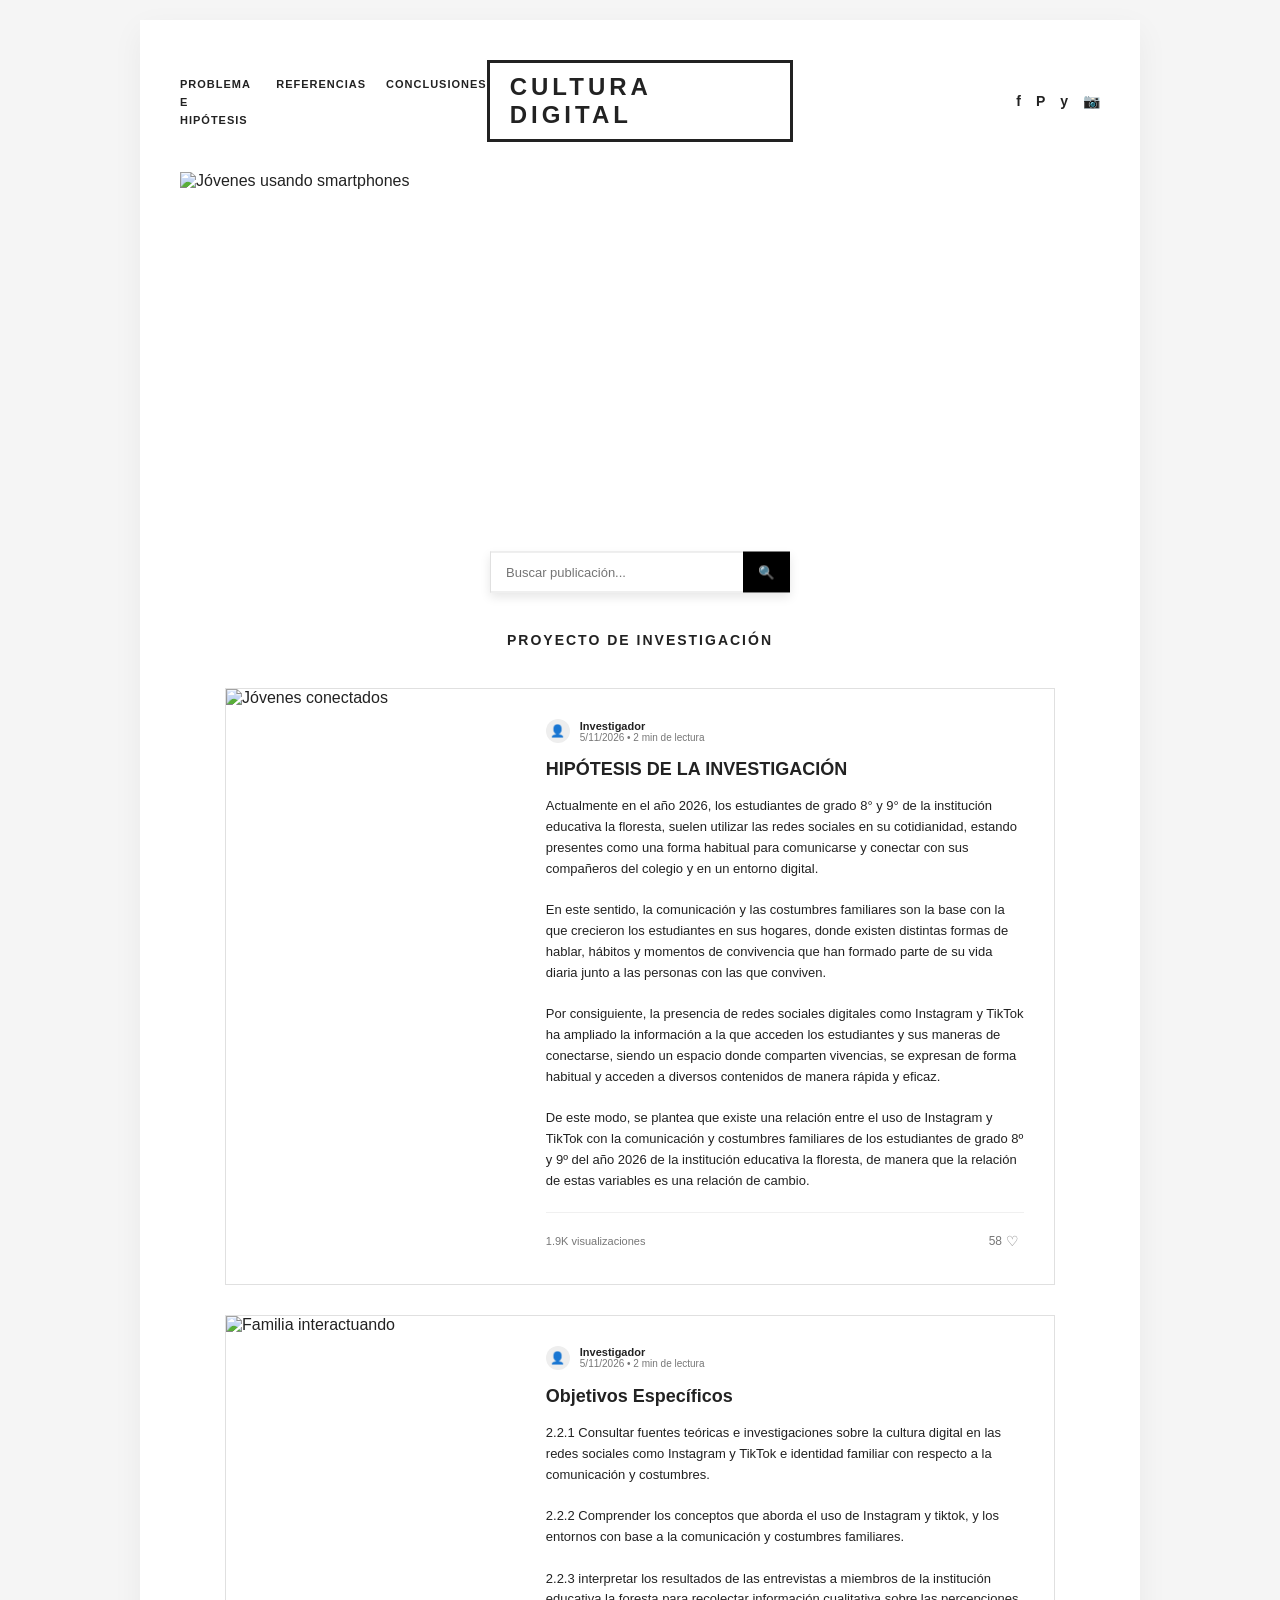
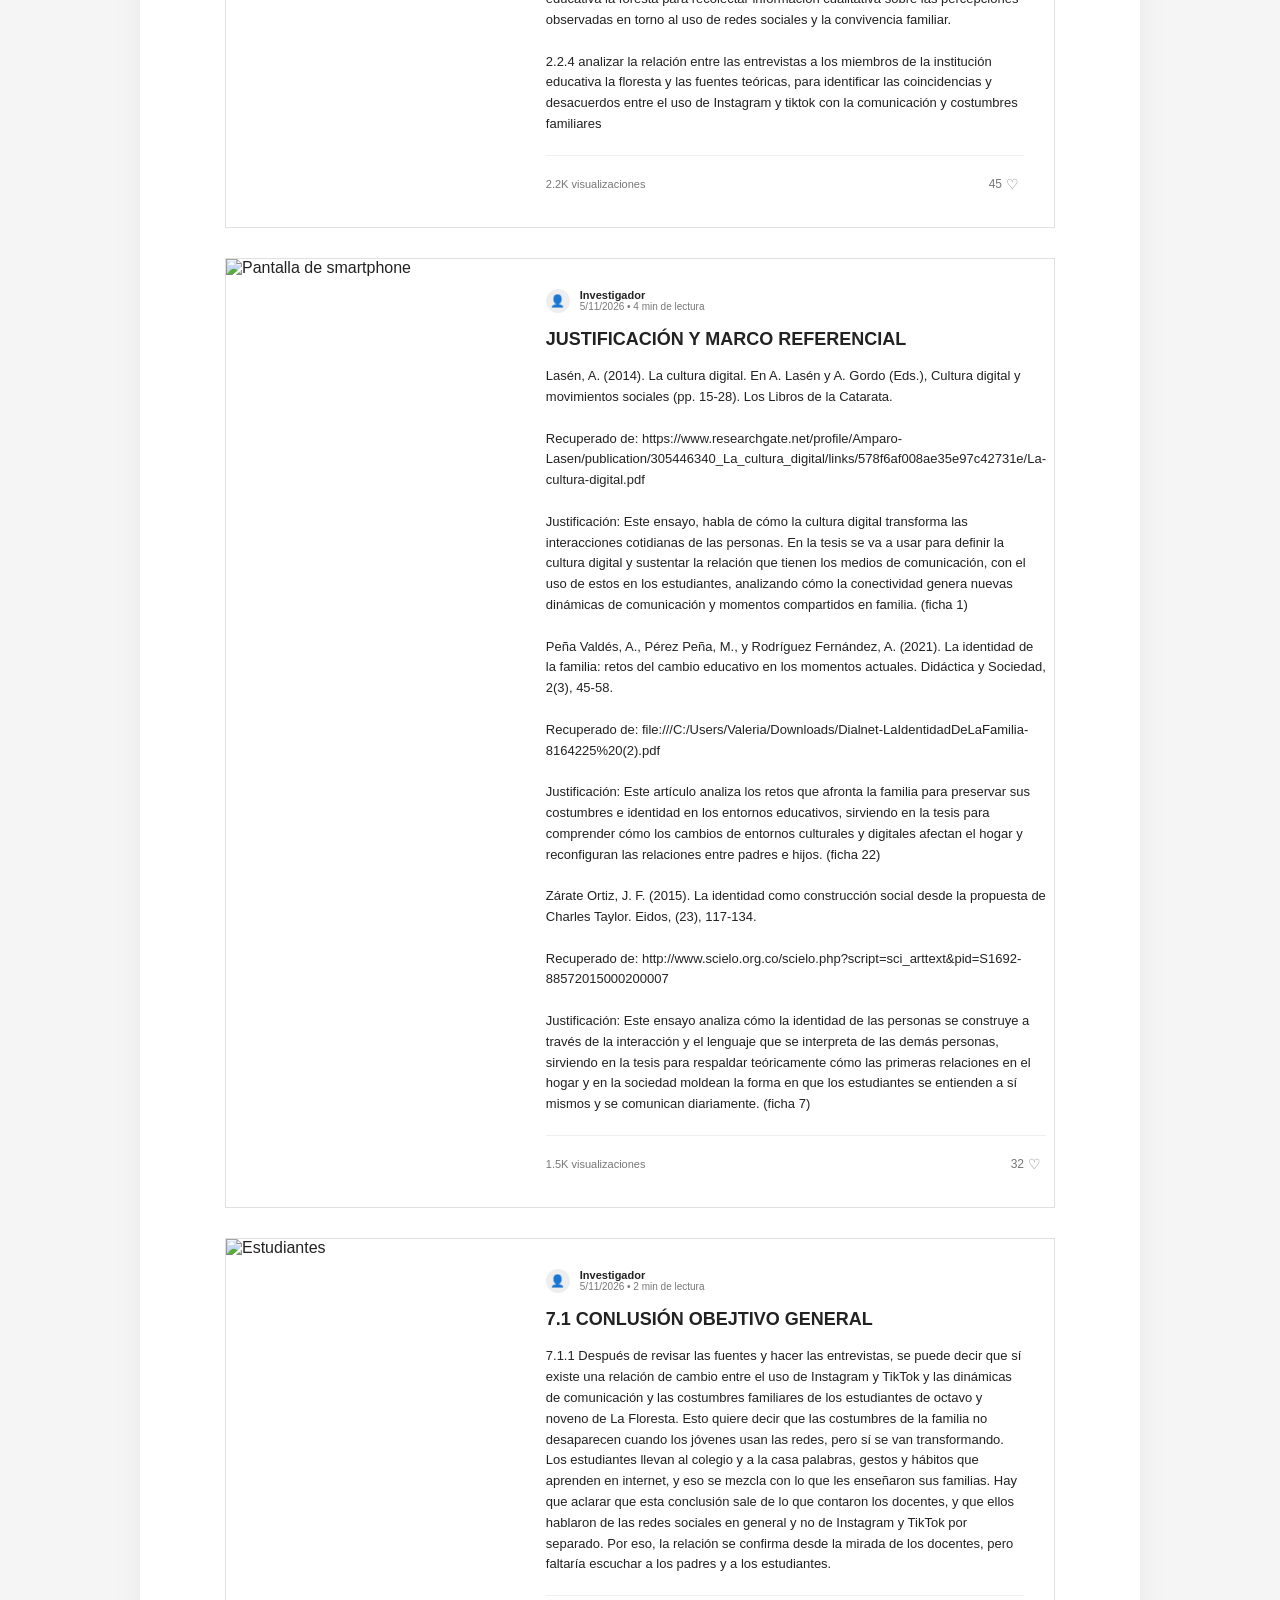
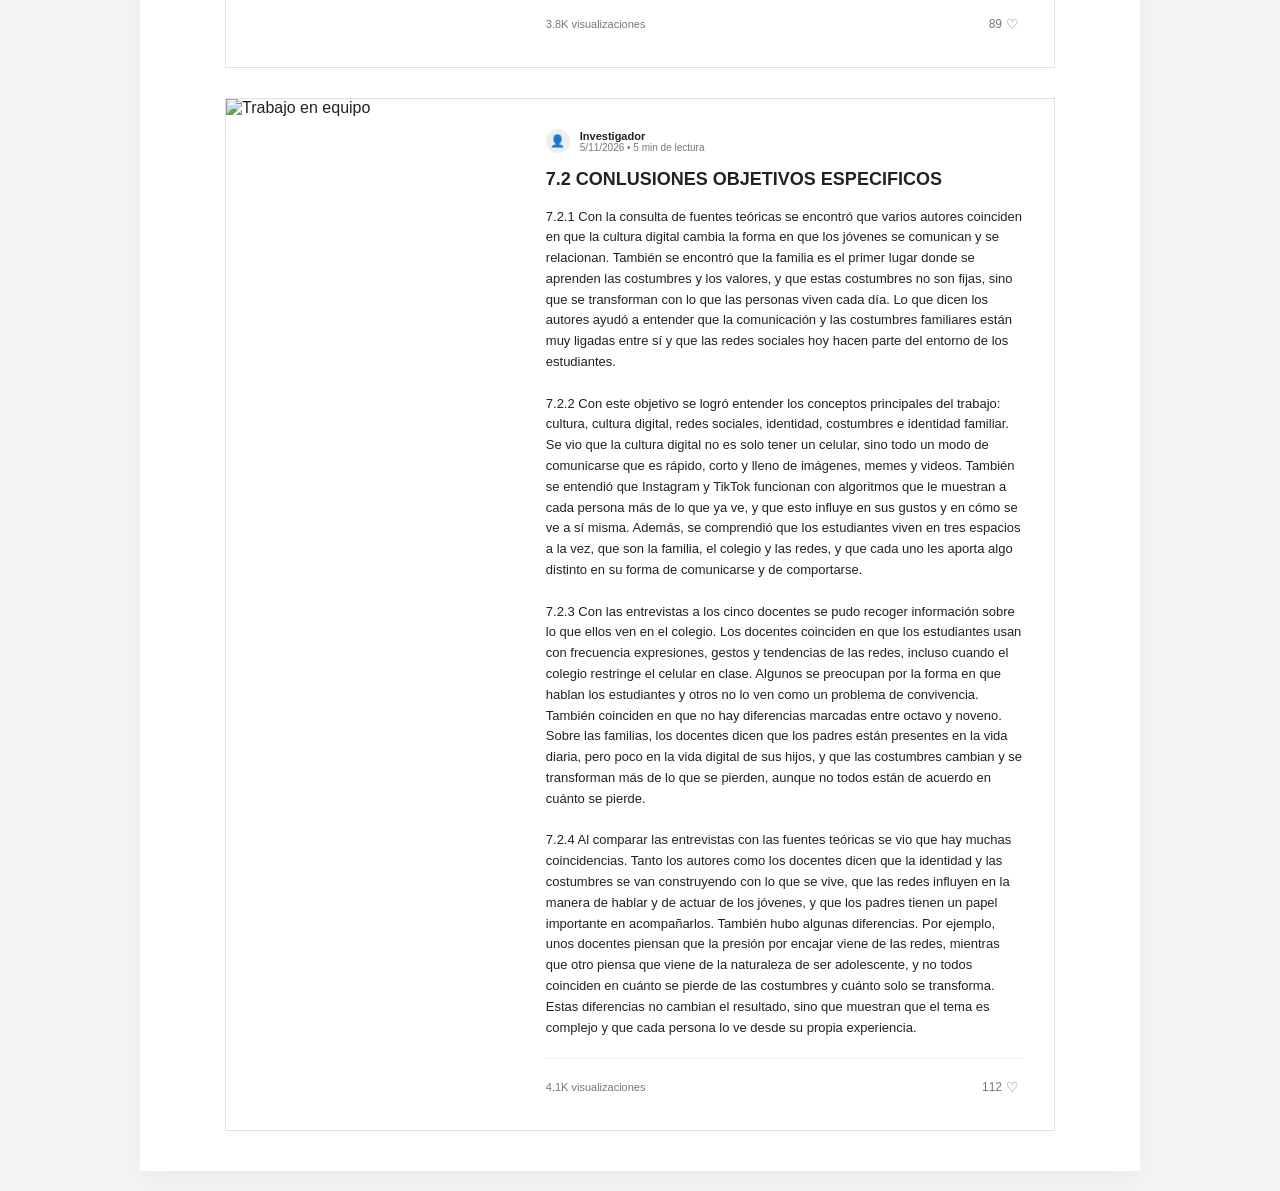
==== commit ad13d20a: "Update index.html" ====
--- a/index.html
+++ b/index.html
@@ -48,6 +48,35 @@
         <!-- Contenido Principal (Tarjetas estilo Blog) -->
         <main class="blog-container">
             
+            <!-- Tarjeta 2: Hipótesis -->
+            <article class="blog-card" id="hipotesis">
+                <div class="card-image-wrapper">
+                    <img src="https://images.unsplash.com/photo-1517841905240-472988babdf9?ixlib=rb-4.0.3&auto=format&fit=crop&w=600&q=80" alt="Jóvenes conectados">
+                </div>
+                <div class="card-content">
+                    <div class="card-meta">
+                        <span class="author-avatar">👤</span>
+                        <div class="meta-info">
+                            <span class="author-name">Investigador</span>
+                            <span class="post-date">5/11/2026 • 2 min de lectura</span>
+                        </div>
+                    </div>
+                    <h3>HIPÓTESIS DE LA INVESTIGACIÓN</h3>
+                    <div class="card-excerpt">
+                        Actualmente en el año 2026, los estudiantes de grado 8° y 9° de la institución educativa la floresta, suelen utilizar las redes sociales en su cotidianidad, estando presentes como una forma habitual para comunicarse y conectar con sus compañeros del colegio y en un entorno digital. <br><br>
+                        En este sentido, la comunicación y las costumbres familiares son la base con la que crecieron los estudiantes en sus hogares, donde existen distintas formas de hablar, hábitos y momentos de convivencia que han formado parte de su vida diaria junto a las personas con las que conviven. <br><br>
+                        Por consiguiente, la presencia de redes sociales digitales como Instagram y TikTok ha ampliado la información a la que acceden los estudiantes y sus maneras de conectarse, siendo un espacio donde comparten vivencias, se expresan de forma habitual y acceden a diversos contenidos de manera rápida y eficaz. <br><br>
+                        De este modo, se plantea que existe una relación entre el uso de Instagram y TikTok con la comunicación y costumbres familiares de los estudiantes de grado 8º y 9º del año 2026 de la institución educativa la floresta, de manera que la relación de estas variables es una relación de cambio.
+                    </div>
+                    <div class="card-footer">
+                        <span class="views">1.9K visualizaciones</span>
+                        <button class="like-btn" onclick="toggleLike(this)">
+                            <span class="like-count">58</span> <span class="heart-icon">♡</span>
+                        </button>
+                    </div>
+                </div>
+            </article>
+            
             <!-- Tarjeta 1: Objetivos y Pregunta Problema -->
             <article class="blog-card" id="problema">
                 <div class="card-image-wrapper">
@@ -76,36 +105,6 @@
                     </div>
                 </div>
             </article>
-
-            <!-- Tarjeta 2: Hipótesis -->
-            <article class="blog-card" id="hipotesis">
-                <div class="card-image-wrapper">
-                    <img src="https://images.unsplash.com/photo-1517841905240-472988babdf9?ixlib=rb-4.0.3&auto=format&fit=crop&w=600&q=80" alt="Jóvenes conectados">
-                </div>
-                <div class="card-content">
-                    <div class="card-meta">
-                        <span class="author-avatar">👤</span>
-                        <div class="meta-info">
-                            <span class="author-name">Investigador</span>
-                            <span class="post-date">5/11/2026 • 2 min de lectura</span>
-                        </div>
-                    </div>
-                    <h3>HIPÓTESIS DE LA INVESTIGACIÓN</h3>
-                    <div class="card-excerpt">
-                        Actualmente en el año 2026, los estudiantes de grado 8° y 9° de la institución educativa la floresta, suelen utilizar las redes sociales en su cotidianidad, estando presentes como una forma habitual para comunicarse y conectar con sus compañeros del colegio y en un entorno digital. <br><br>
-                        En este sentido, la comunicación y las costumbres familiares son la base con la que crecieron los estudiantes en sus hogares, donde existen distintas formas de hablar, hábitos y momentos de convivencia que han formado parte de su vida diaria junto a las personas con las que conviven. <br><br>
-                        Por consiguiente, la presencia de redes sociales digitales como Instagram y TikTok ha ampliado la información a la que acceden los estudiantes y sus maneras de conectarse, siendo un espacio donde comparten vivencias, se expresan de forma habitual y acceden a diversos contenidos de manera rápida y eficaz. <br><br>
-                        De este modo, se plantea que existe una relación entre el uso de Instagram y TikTok con la comunicación y costumbres familiares de los estudiantes de grado 8º y 9º del año 2026 de la institución educativa la floresta, de manera que la relación de estas variables es una relación de cambio.
-                    </div>
-                    <div class="card-footer">
-                        <span class="views">1.9K visualizaciones</span>
-                        <button class="like-btn" onclick="toggleLike(this)">
-                            <span class="like-count">58</span> <span class="heart-icon">♡</span>
-                        </button>
-                    </div>
-                </div>
-            </article>
-
             <!-- Tarjeta 3: Justificación y Marco Referencial -->
             <article class="blog-card" id="referencias">
                 <div class="card-image-wrapper">
--- a/css/tesis.css
+++ b/css/tesis.css
@@ -1,5 +1,5 @@
 /* ==========================================================================
-   css/tesis.css - Blog Minimalista Interactivo
+   css/tesis.css - Blog Minimalista Estilo "EL PIMENTÓN"
    ========================================================================== */
 
 :root {
@@ -89,6 +89,7 @@
     font-size: 14px;
     font-weight: bold;
     color: var(--text-dark);
+    cursor: pointer;
 }
 
 /* Sección Hero */
@@ -163,11 +164,12 @@
 
 .blog-card {
     display: flex;
-    width: 85%;
+    width: 90%; 
     border: 1px solid var(--border-color);
     background-color: #fff;
     overflow: hidden;
     transition: box-shadow 0.3s ease;
+    align-items: stretch;
 }
 
 .blog-card:hover {
@@ -175,7 +177,7 @@
 }
 
 .card-image-wrapper {
-    flex: 0 0 40%; 
+    flex: 0 0 35%; 
 }
 
 .card-image-wrapper img {
@@ -229,7 +231,7 @@
 
 .card-content h3 {
     font-family: var(--font-heading);
-    font-size: 20px;
+    font-size: 18px;
     margin: 0 0 15px 0;
     font-weight: 700;
     line-height: 1.3;
@@ -303,3 +305,7 @@
         height: 250px;
     }
 }
+    .card-image-wrapper {
+        height: 250px;
+    }
+}
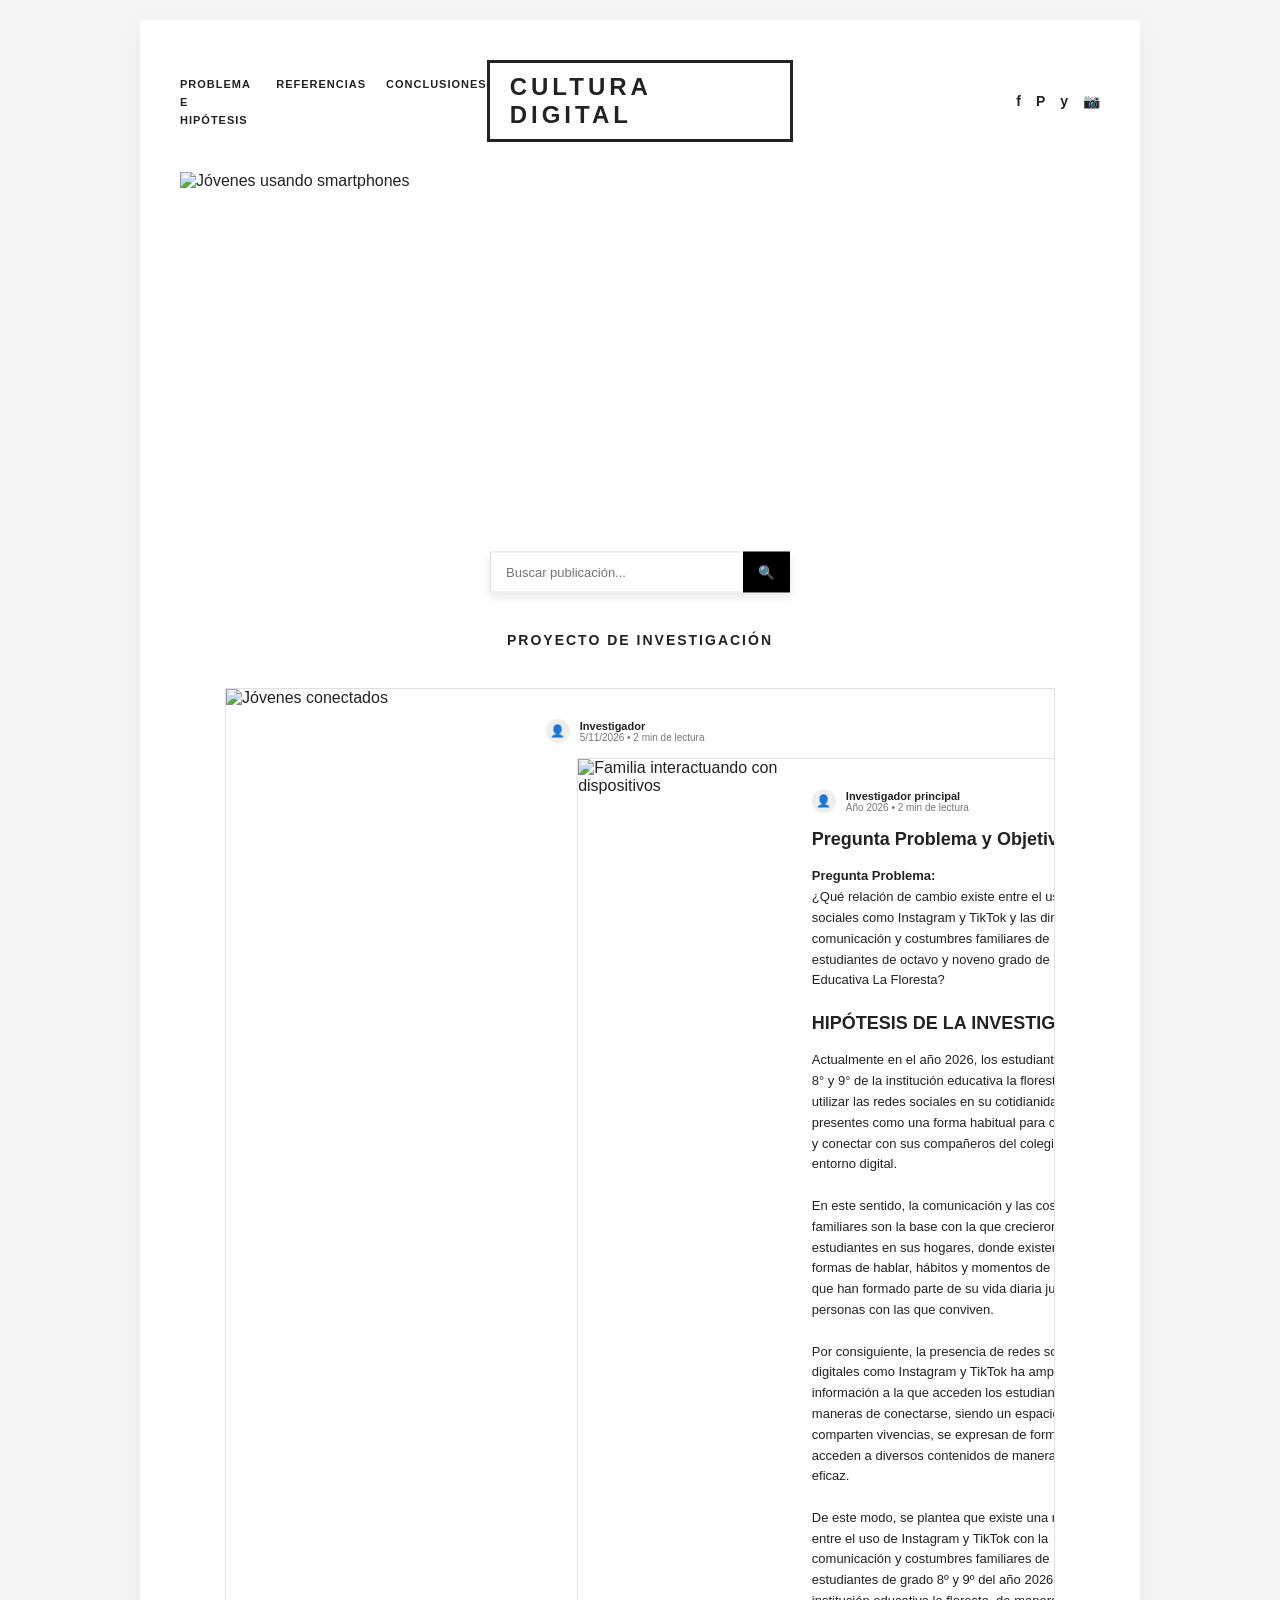
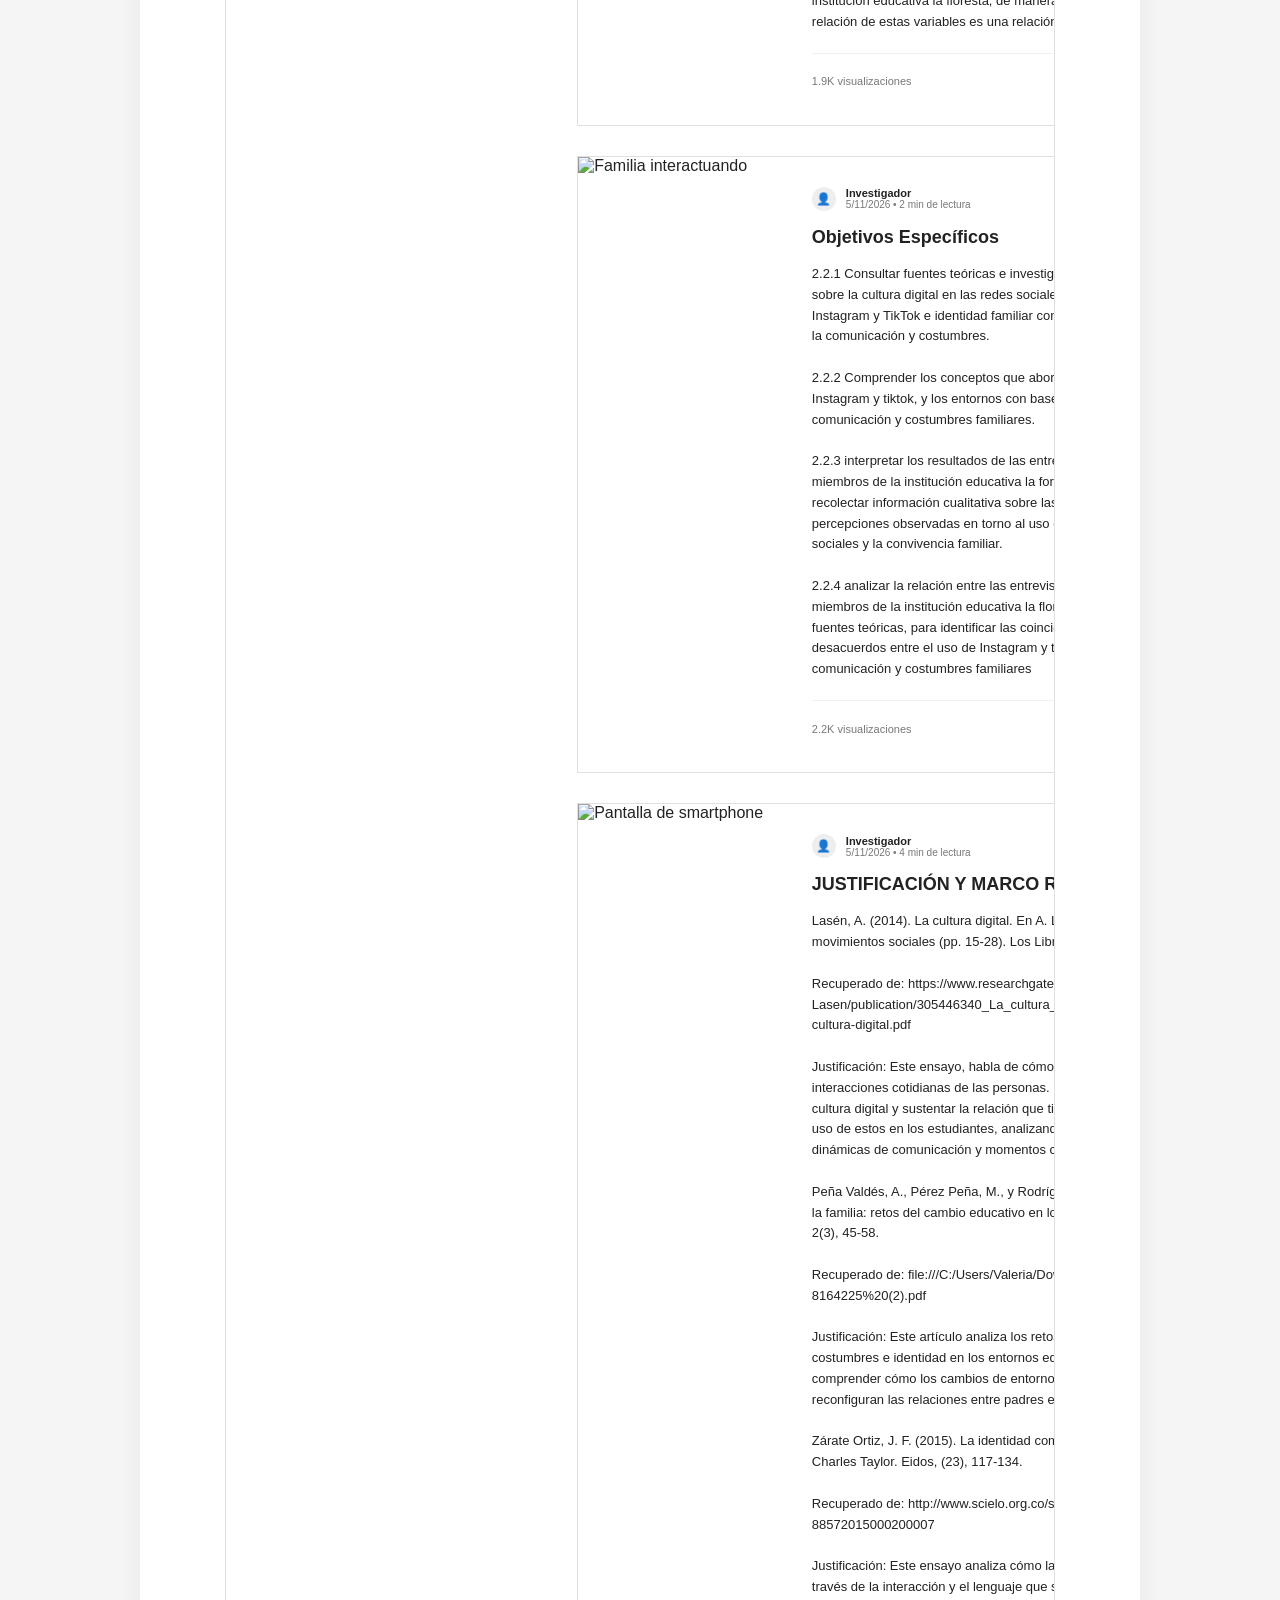
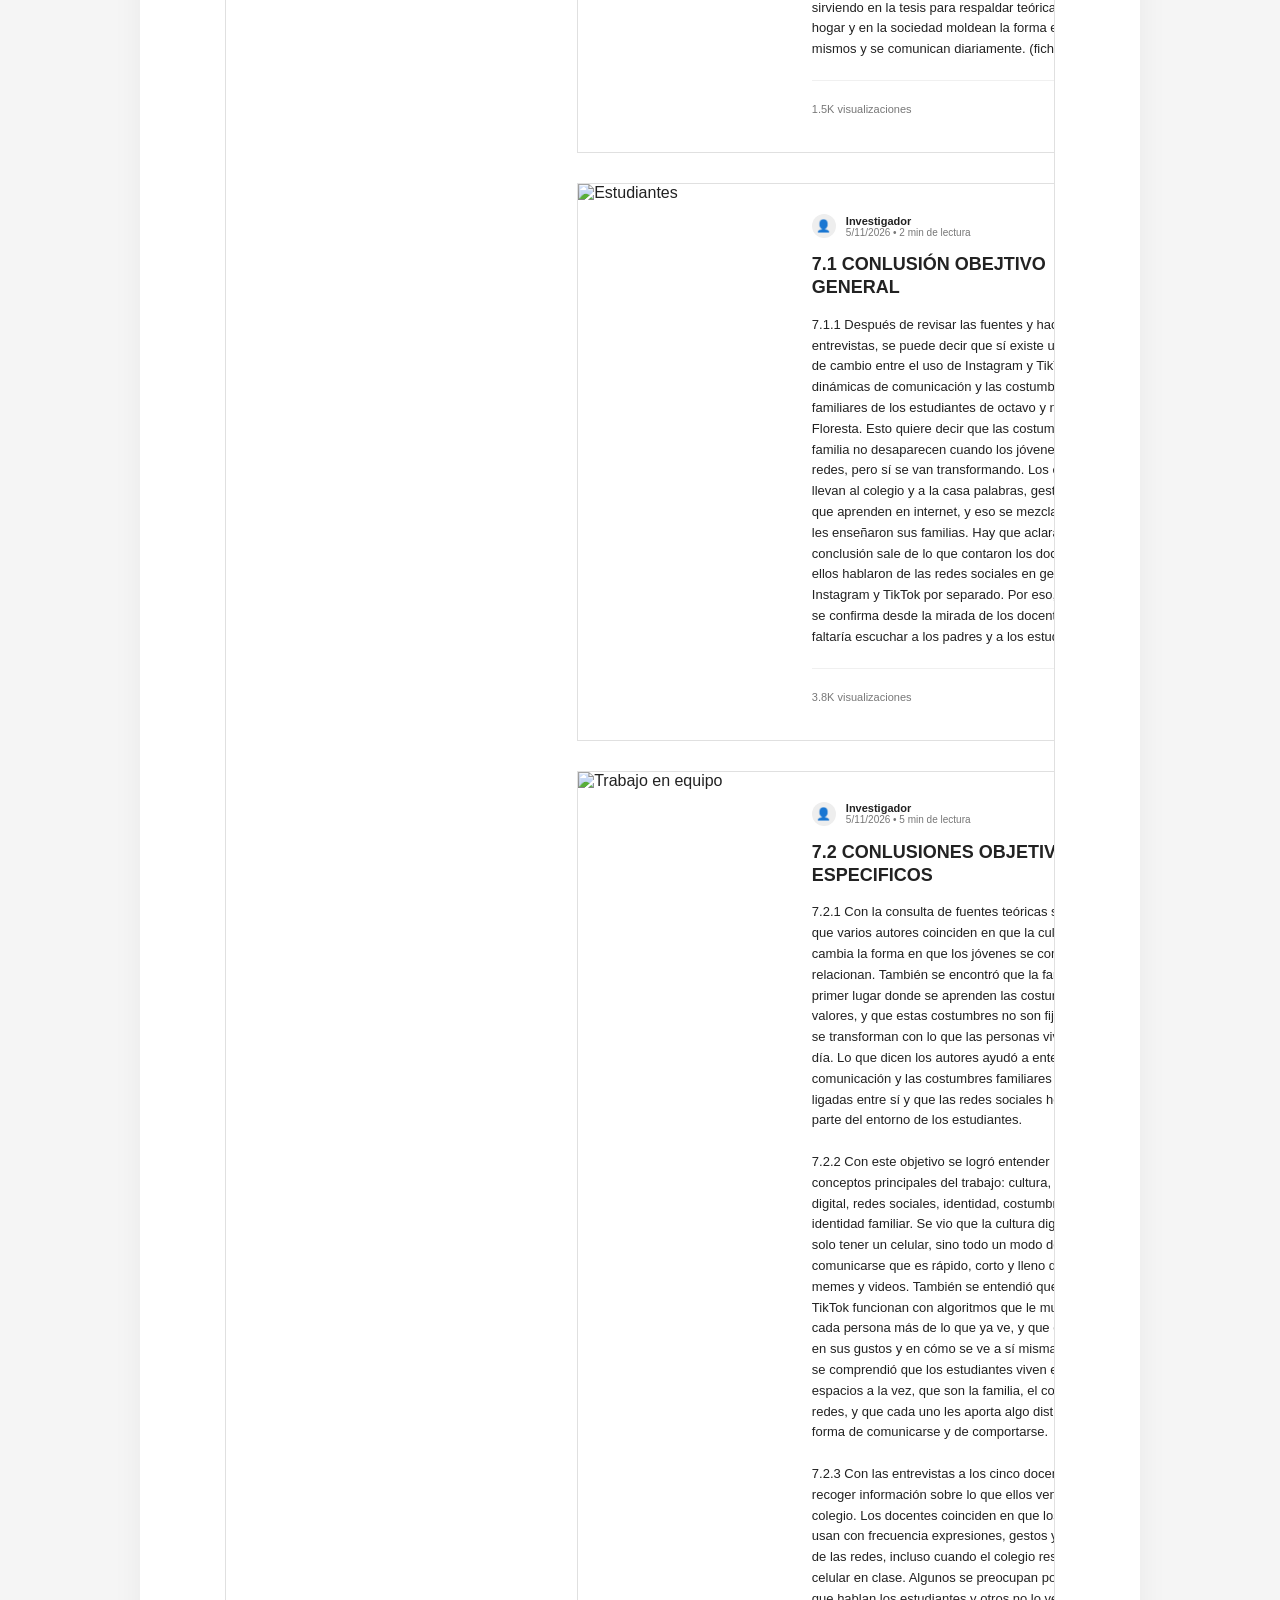
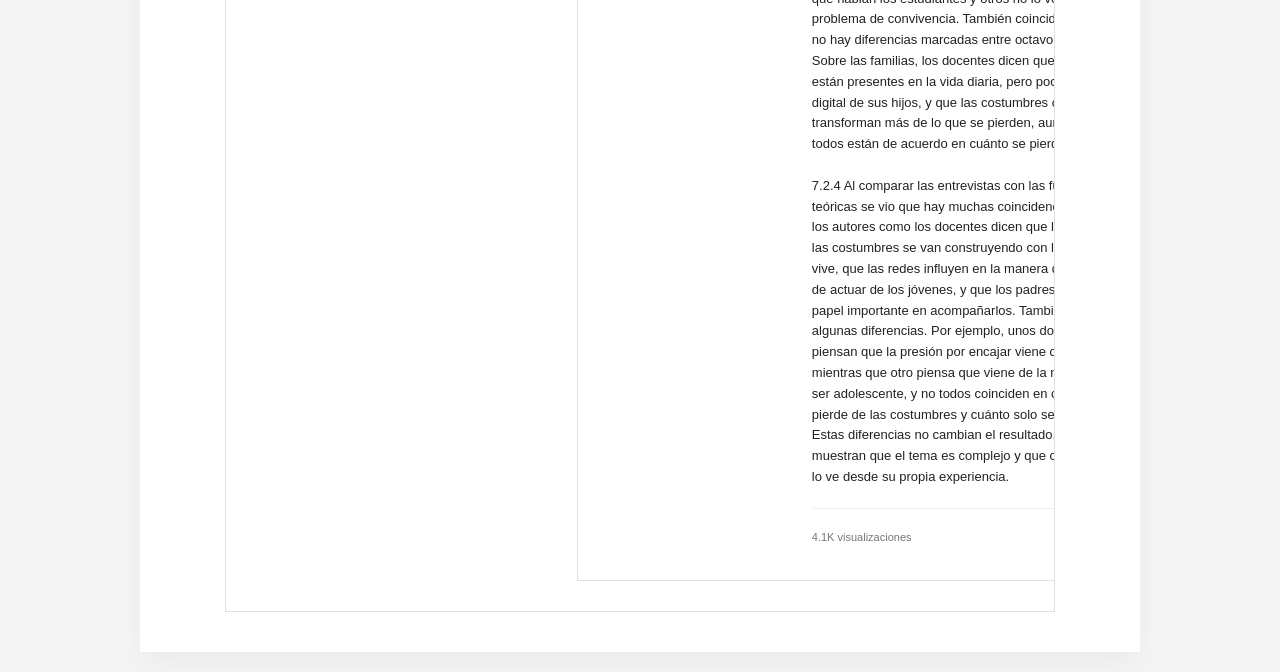
==== commit 1fe156cb: "Update index.html" ====
--- a/index.html
+++ b/index.html
@@ -61,6 +61,26 @@
                             <span class="post-date">5/11/2026 • 2 min de lectura</span>
                         </div>
                     </div>
+                    <!-- Contenido Principal (Tarjetas estilo Blog) -->
+        <main class="blog-container">
+            
+            <!-- Tarjeta 1: Pregunta Problema y Objetivos -->
+            <article class="blog-card" id="problema">
+                <div class="card-image-wrapper">
+                    <img src="https://images.unsplash.com/photo-1516627145497-ae6968895b74?ixlib=rb-4.0.3&auto=format&fit=crop&w=600&q=80" alt="Familia interactuando con dispositivos">
+                </div>
+                <div class="card-content">
+                    <div class="card-meta">
+                        <span class="author-avatar">👤</span>
+                        <div class="meta-info">
+                            <span class="author-name">Investigador principal</span>
+                            <span class="post-date">Año 2026 • 2 min de lectura</span>
+                        </div>
+                    </div>
+                    <h3>Pregunta Problema y Objetivos</h3>
+                    <div class="card-excerpt">
+                        <strong>Pregunta Problema:</strong><br>
+                        ¿Qué relación de cambio existe entre el uso de redes sociales como Instagram y TikTok y las dinámicas de comunicación y costumbres familiares de los estudiantes de octavo y noveno grado de la Institución Educativa La Floresta?<br><br>
                     <h3>HIPÓTESIS DE LA INVESTIGACIÓN</h3>
                     <div class="card-excerpt">
                         Actualmente en el año 2026, los estudiantes de grado 8° y 9° de la institución educativa la floresta, suelen utilizar las redes sociales en su cotidianidad, estando presentes como una forma habitual para comunicarse y conectar con sus compañeros del colegio y en un entorno digital. <br><br>
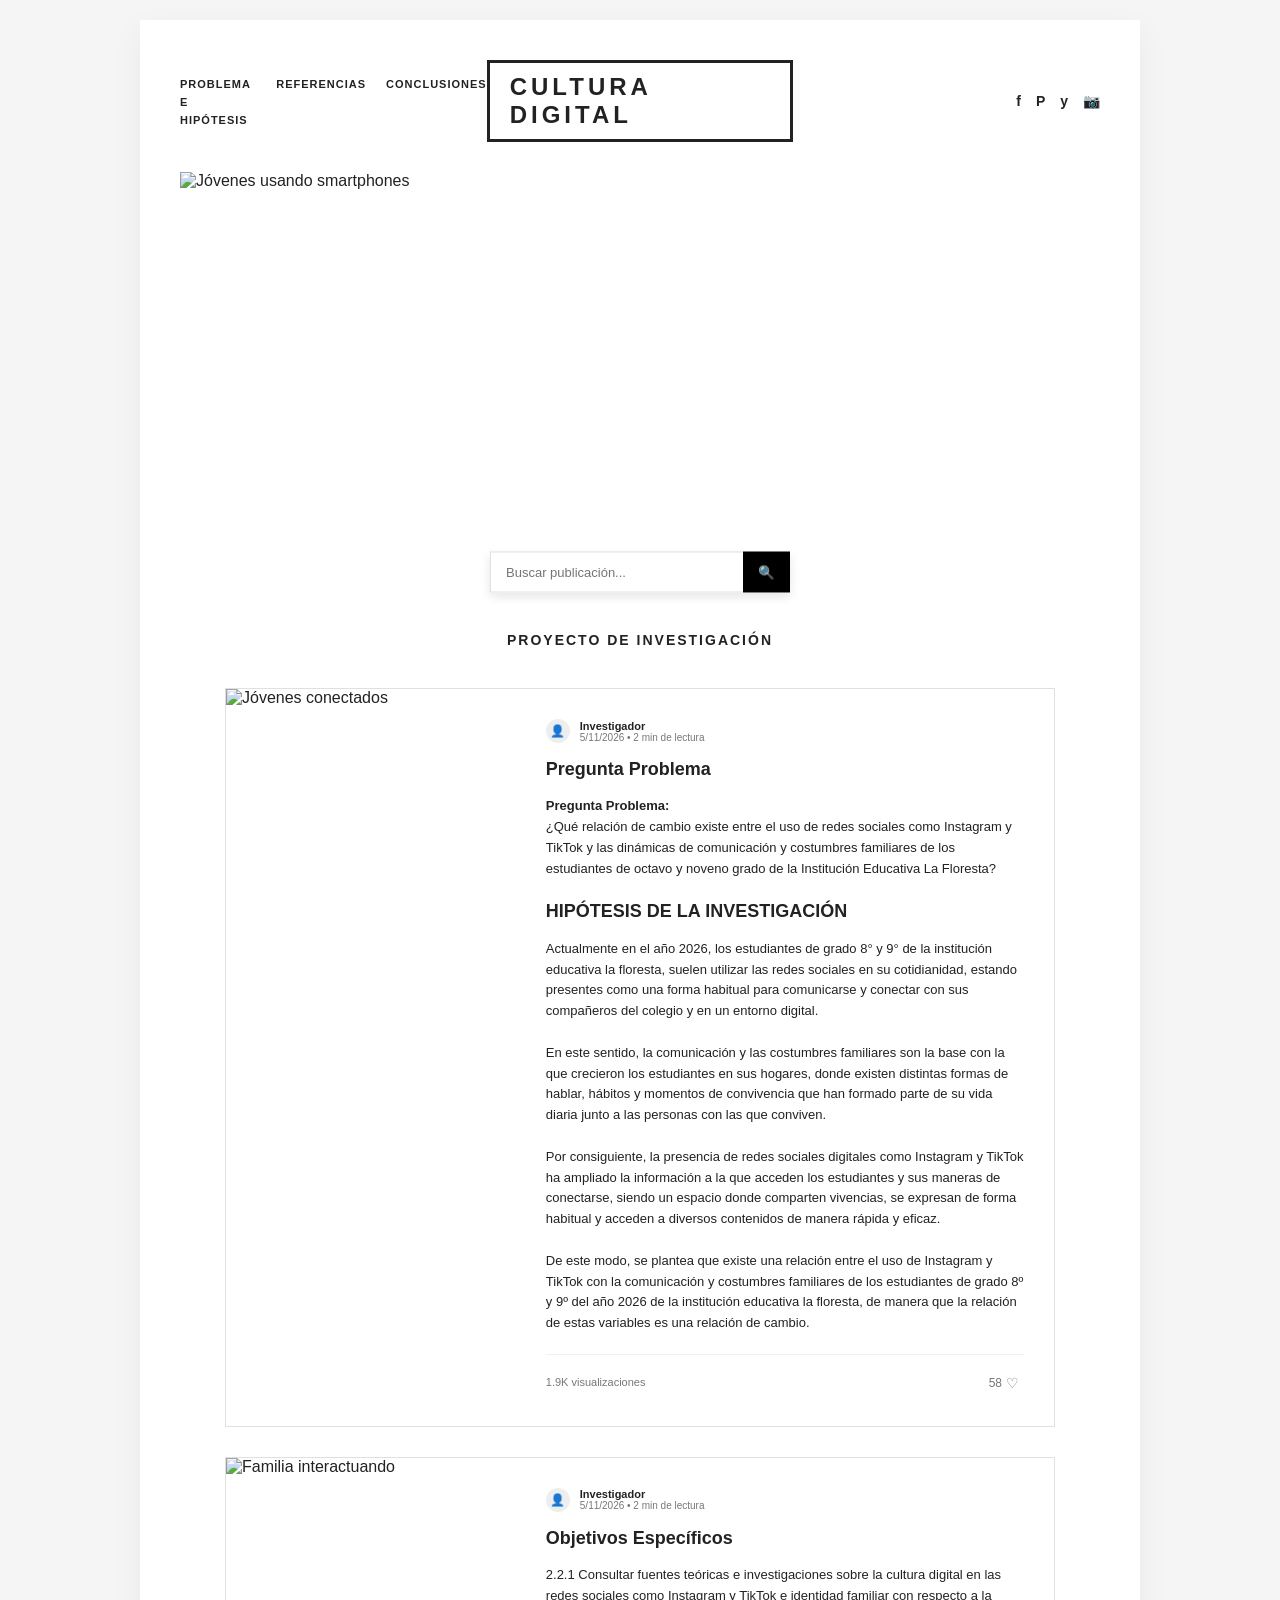
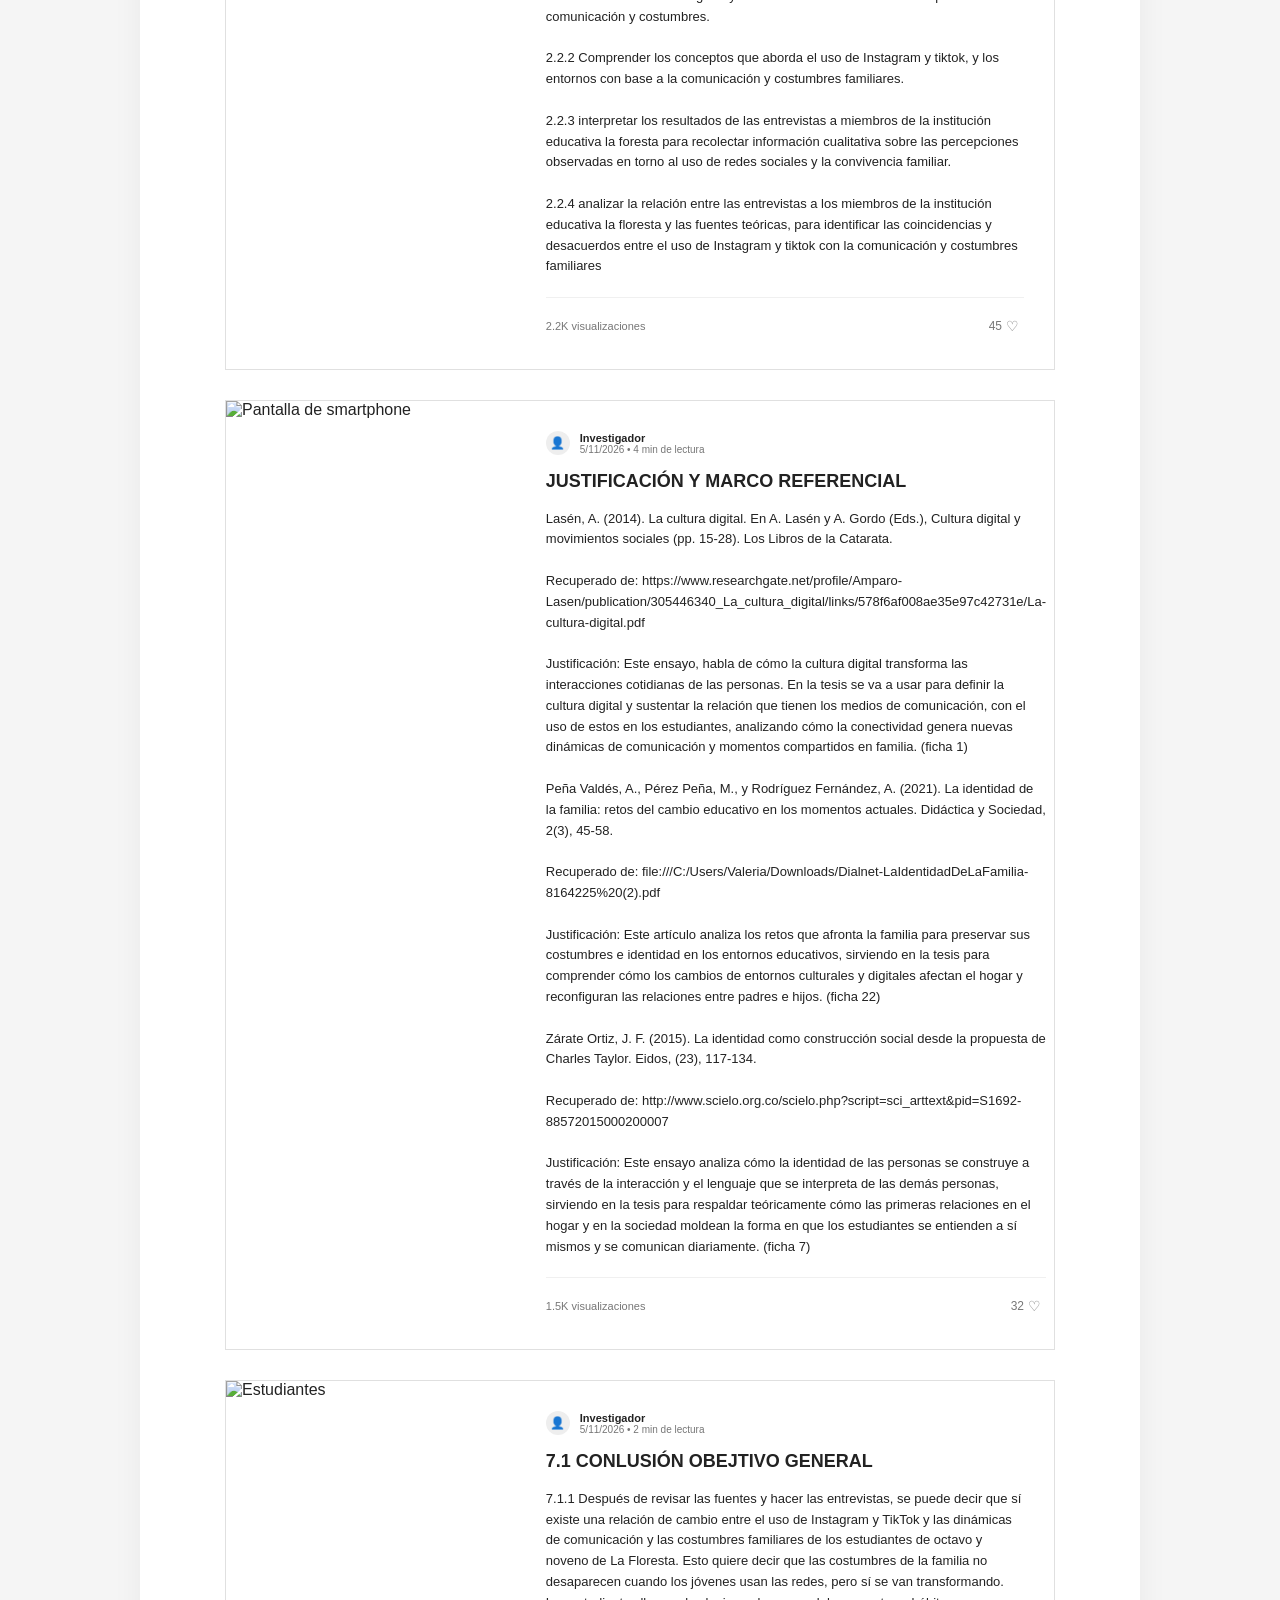
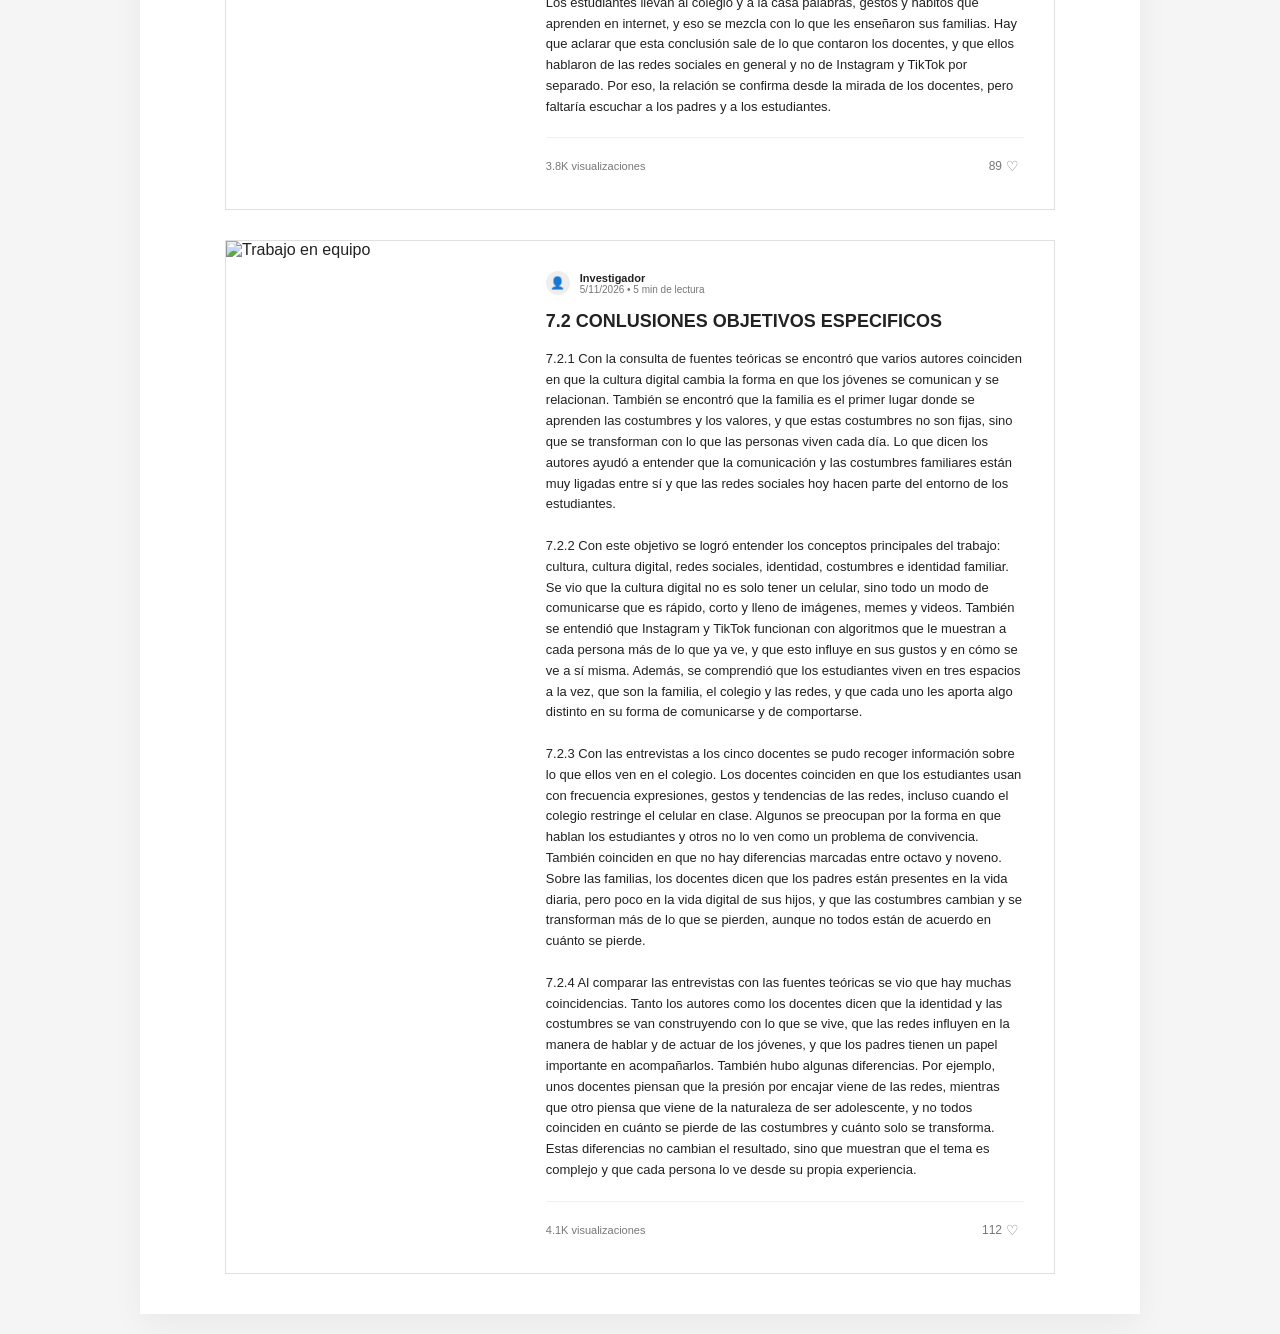
==== commit dc109f2e: "Update index.html" ====
--- a/index.html
+++ b/index.html
@@ -61,23 +61,7 @@
                             <span class="post-date">5/11/2026 • 2 min de lectura</span>
                         </div>
                     </div>
-                    <!-- Contenido Principal (Tarjetas estilo Blog) -->
-        <main class="blog-container">
-            
-            <!-- Tarjeta 1: Pregunta Problema y Objetivos -->
-            <article class="blog-card" id="problema">
-                <div class="card-image-wrapper">
-                    <img src="https://images.unsplash.com/photo-1516627145497-ae6968895b74?ixlib=rb-4.0.3&auto=format&fit=crop&w=600&q=80" alt="Familia interactuando con dispositivos">
-                </div>
-                <div class="card-content">
-                    <div class="card-meta">
-                        <span class="author-avatar">👤</span>
-                        <div class="meta-info">
-                            <span class="author-name">Investigador principal</span>
-                            <span class="post-date">Año 2026 • 2 min de lectura</span>
-                        </div>
-                    </div>
-                    <h3>Pregunta Problema y Objetivos</h3>
+                    <h3>Pregunta Problema</h3>
                     <div class="card-excerpt">
                         <strong>Pregunta Problema:</strong><br>
                         ¿Qué relación de cambio existe entre el uso de redes sociales como Instagram y TikTok y las dinámicas de comunicación y costumbres familiares de los estudiantes de octavo y noveno grado de la Institución Educativa La Floresta?<br><br>
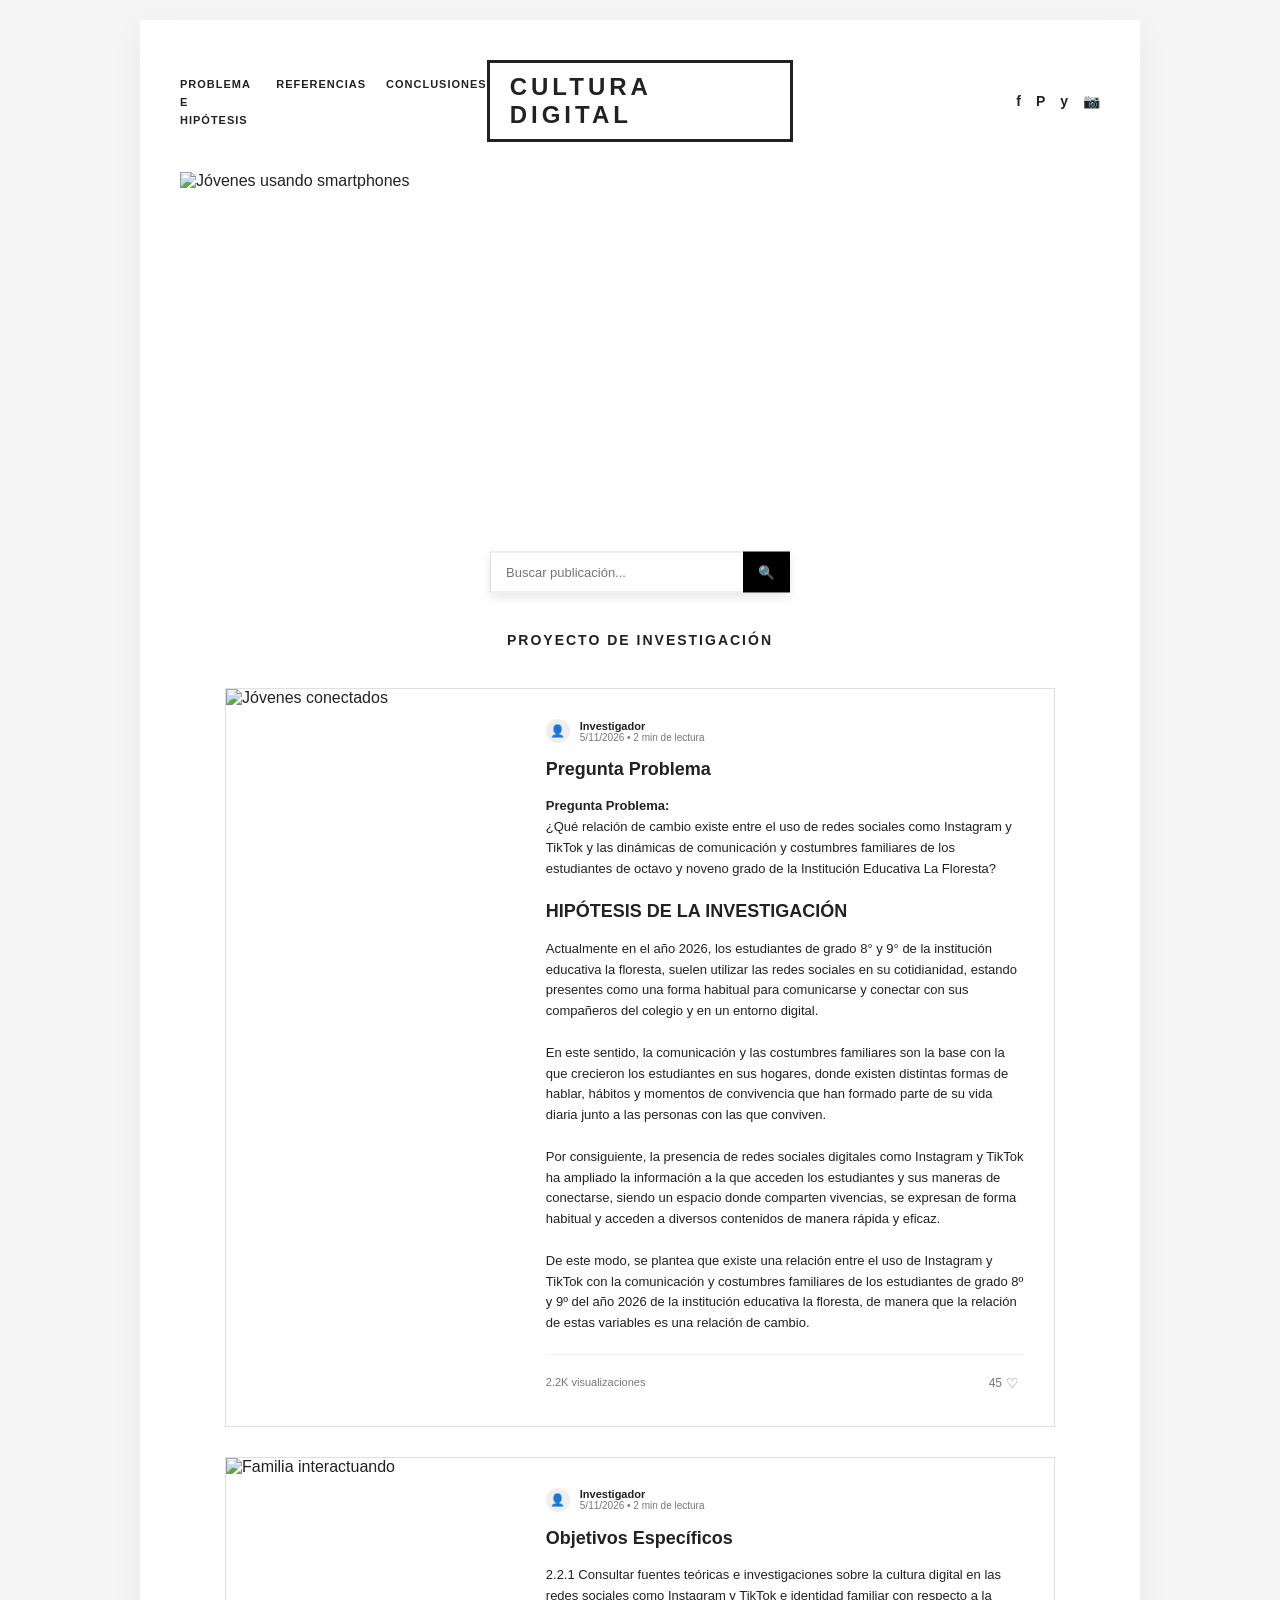
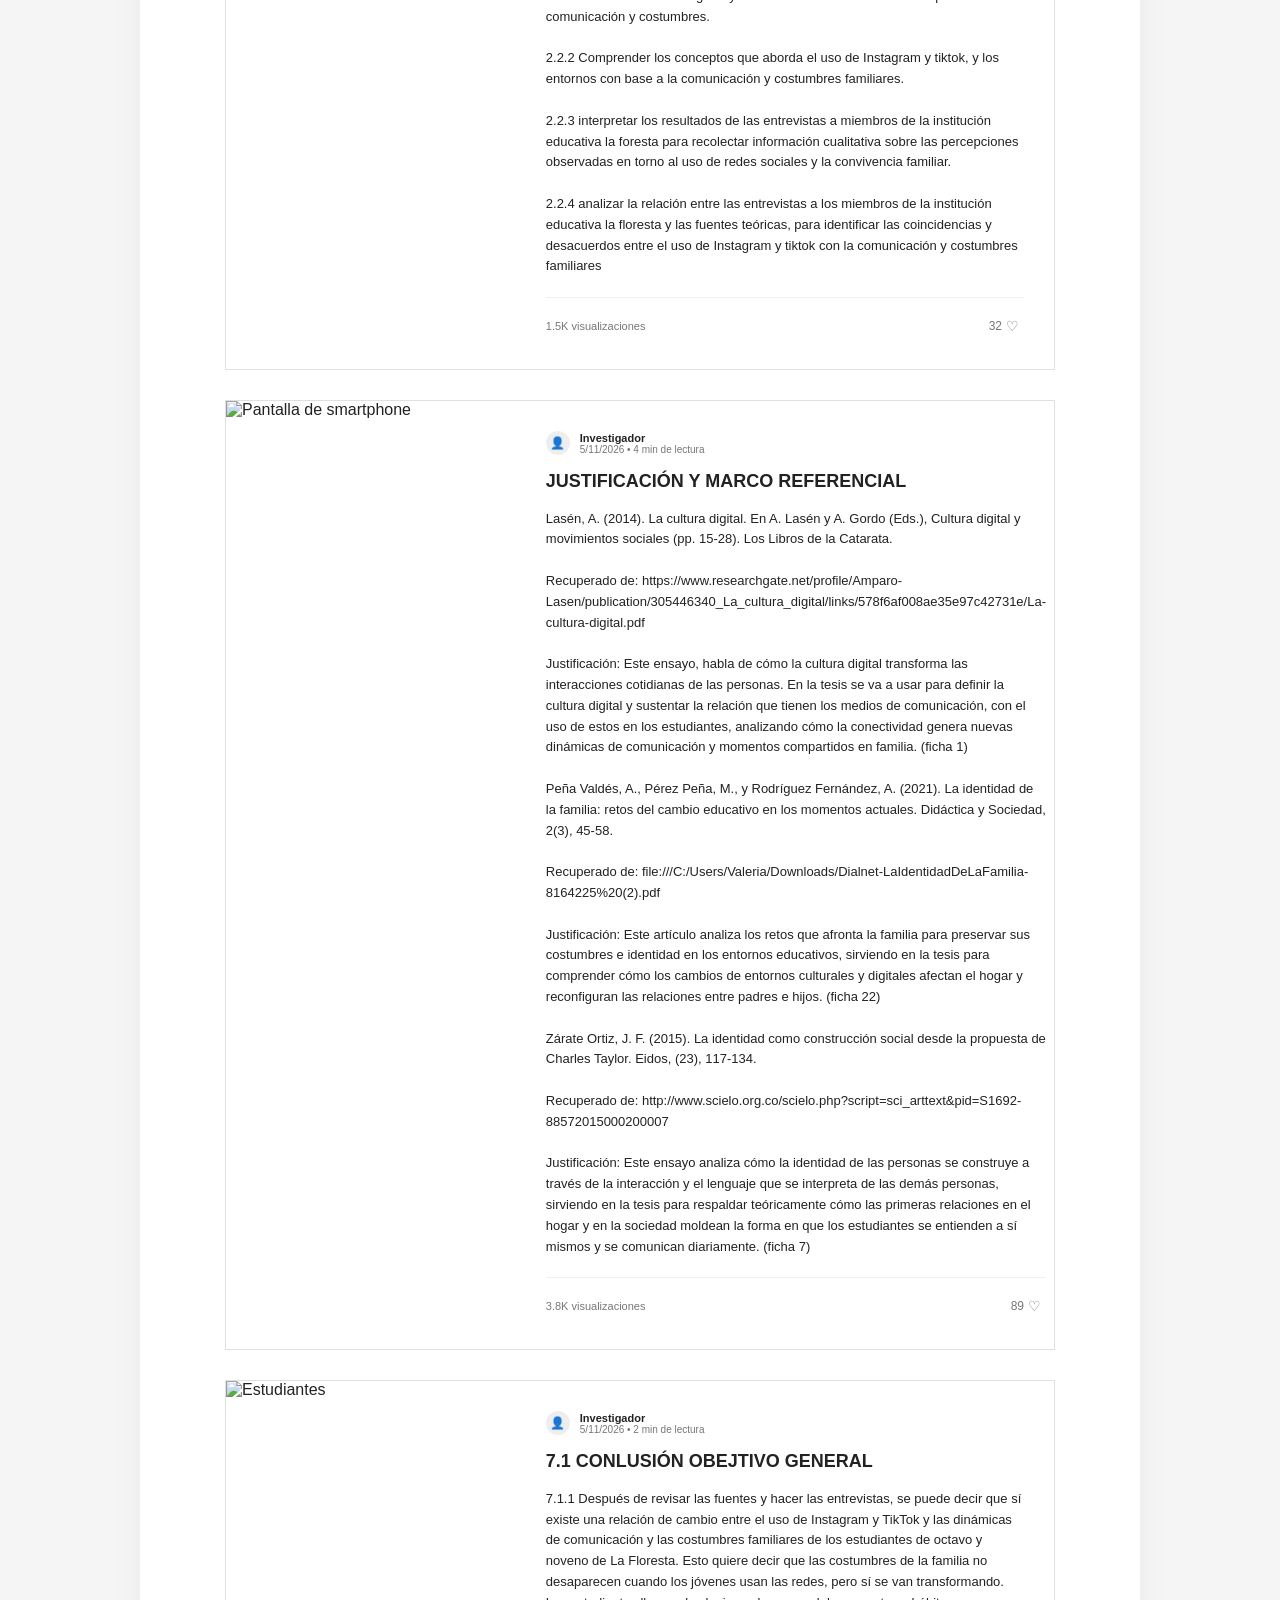
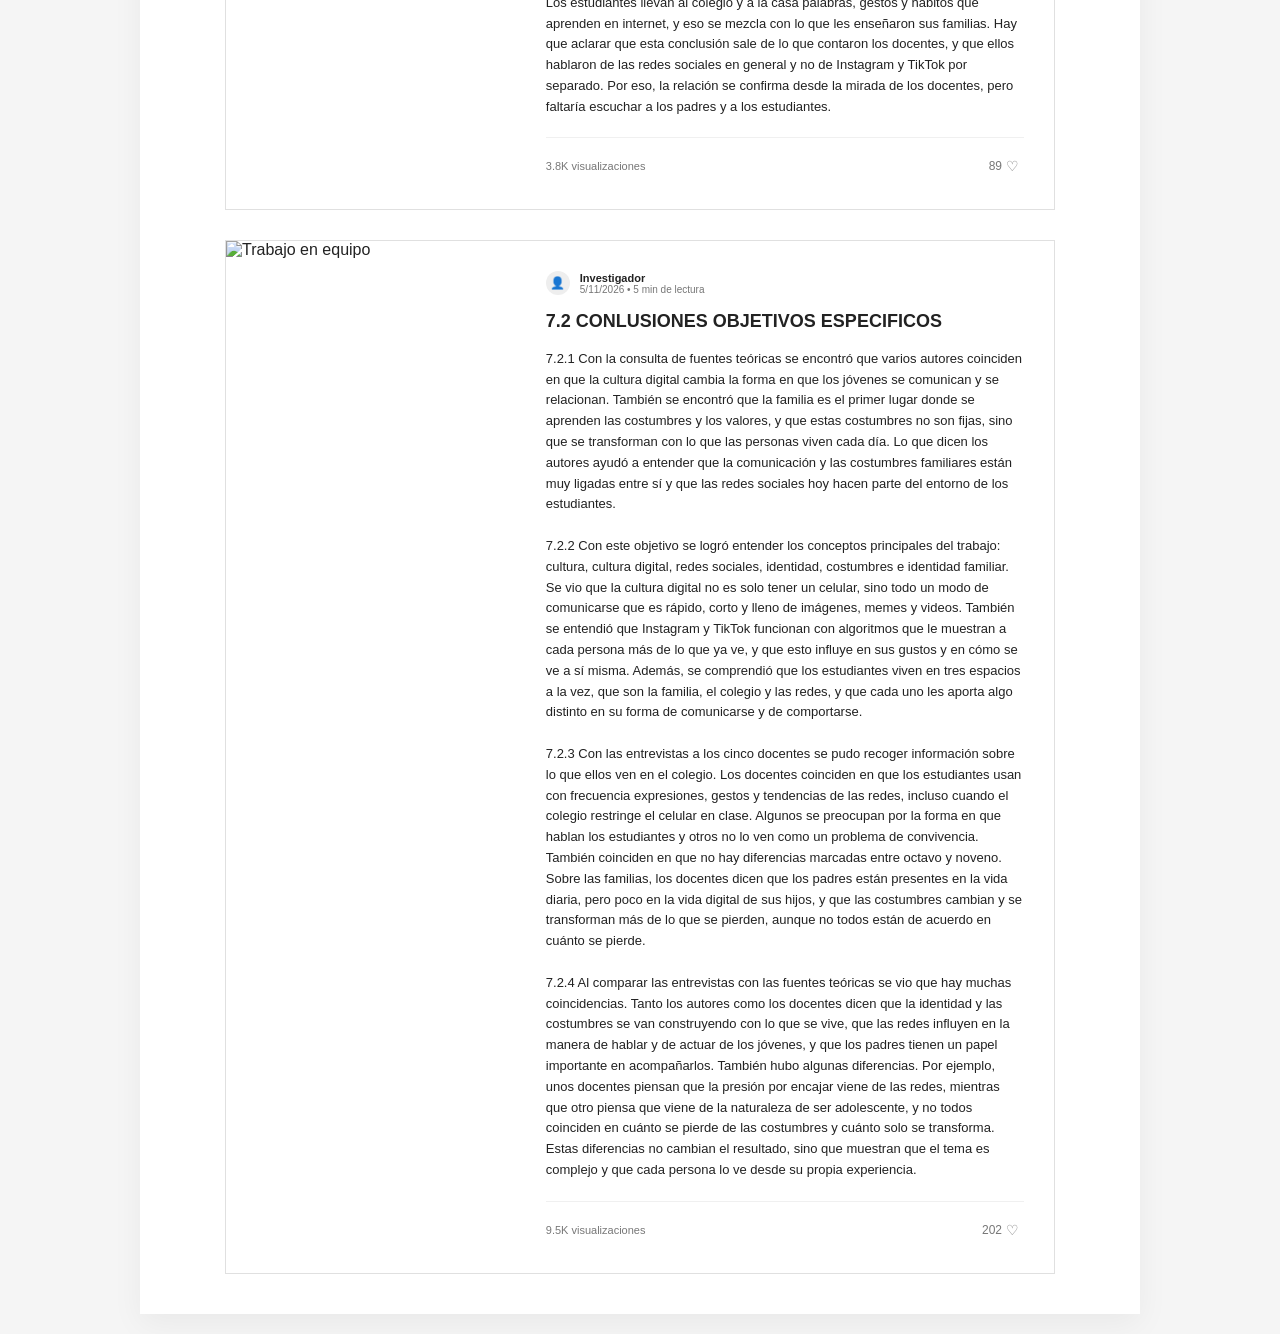
==== commit b7b5b12f: "Update index.html" ====
--- a/index.html
+++ b/index.html
@@ -72,15 +72,14 @@
                         Por consiguiente, la presencia de redes sociales digitales como Instagram y TikTok ha ampliado la información a la que acceden los estudiantes y sus maneras de conectarse, siendo un espacio donde comparten vivencias, se expresan de forma habitual y acceden a diversos contenidos de manera rápida y eficaz. <br><br>
                         De este modo, se plantea que existe una relación entre el uso de Instagram y TikTok con la comunicación y costumbres familiares de los estudiantes de grado 8º y 9º del año 2026 de la institución educativa la floresta, de manera que la relación de estas variables es una relación de cambio.
                     </div>
-                    <div class="card-footer">
-                        <span class="views">1.9K visualizaciones</span>
-                        <button class="like-btn" onclick="toggleLike(this)">
-                            <span class="like-count">58</span> <span class="heart-icon">♡</span>
-                        </button>
-                    </div>
-                </div>
-            </article>
-            
+                 <div class="card-footer">
+                        <span class="views">2.2K visualizaciones</span>
+                        <button class="like-btn" onclick="toggleLike(this)">
+                            <span class="like-count">45</span> <span class="heart-icon">♡</span>
+                        </button>
+                    </div>
+                </div>
+            </article>
             <!-- Tarjeta 1: Objetivos y Pregunta Problema -->
             <article class="blog-card" id="problema">
                 <div class="card-image-wrapper">
@@ -101,10 +100,10 @@
                         2.2.3 interpretar los resultados de las entrevistas a miembros de la institución educativa la foresta para recolectar información cualitativa sobre las percepciones observadas en torno al uso de redes sociales y la convivencia familiar. <br><br>
                         2.2.4 analizar la relación entre las entrevistas a los miembros de la institución educativa la floresta y las fuentes teóricas, para identificar las coincidencias y desacuerdos entre el uso de Instagram y tiktok con la comunicación y costumbres familiares
                     </div>
-                    <div class="card-footer">
-                        <span class="views">2.2K visualizaciones</span>
-                        <button class="like-btn" onclick="toggleLike(this)">
-                            <span class="like-count">45</span> <span class="heart-icon">♡</span>
+                   <div class="card-footer">
+                        <span class="views">1.5K visualizaciones</span>
+                        <button class="like-btn" onclick="toggleLike(this)">
+                            <span class="like-count">32</span> <span class="heart-icon">♡</span>
                         </button>
                     </div>
                 </div>
@@ -135,9 +134,9 @@
                         Justificación: Este ensayo analiza cómo la identidad de las personas se construye a través de la interacción y el lenguaje que se interpreta de las demás personas, sirviendo en la tesis para respaldar teóricamente cómo las primeras relaciones en el hogar y en la sociedad moldean la forma en que los estudiantes se entienden a sí mismos y se comunican diariamente. (ficha 7)
                     </div>
                     <div class="card-footer">
-                        <span class="views">1.5K visualizaciones</span>
-                        <button class="like-btn" onclick="toggleLike(this)">
-                            <span class="like-count">32</span> <span class="heart-icon">♡</span>
+                        <span class="views">3.8K visualizaciones</span>
+                        <button class="like-btn" onclick="toggleLike(this)">
+                            <span class="like-count">89</span> <span class="heart-icon">♡</span>
                         </button>
                     </div>
                 </div>
@@ -190,15 +189,36 @@
                         7.2.4 Al comparar las entrevistas con las fuentes teóricas se vio que hay muchas coincidencias. Tanto los autores como los docentes dicen que la identidad y las costumbres se van construyendo con lo que se vive, que las redes influyen en la manera de hablar y de actuar de los jóvenes, y que los padres tienen un papel importante en acompañarlos. También hubo algunas diferencias. Por ejemplo, unos docentes piensan que la presión por encajar viene de las redes, mientras que otro piensa que viene de la naturaleza de ser adolescente, y no todos coinciden en cuánto se pierde de las costumbres y cuánto solo se transforma. Estas diferencias no cambian el resultado, sino que muestran que el tema es complejo y que cada persona lo ve desde su propia experiencia.
                     </div>
                     <div class="card-footer">
-                        <span class="views">4.1K visualizaciones</span>
-                        <button class="like-btn" onclick="toggleLike(this)">
-                            <span class="like-count">112</span> <span class="heart-icon">♡</span>
-                        </button>
-                    </div>
-                </div>
-            </article>
-
-        </main>
+                        <span class="views">9.5K visualizaciones</span>
+                        <button class="like-btn" onclick="toggleLike(this)">
+                            <span class="like-count">202</span> <span class="heart-icon">♡</span>
+                        </button>
+                    </div>
+                </div>
+            </article>
+
+      </main>
     </div>
 
-    <!-- Script para funcionalidad
+    <!-- Script para funcionalidad de Me Gusta -->
+    <script>
+        function toggleLike(button) {
+            const countSpan = button.querySelector('.like-count');
+            const iconSpan = button.querySelector('.heart-icon');
+            let count = parseInt(countSpan.textContent);
+
+            button.classList.toggle('liked');
+
+            if (button.classList.contains('liked')) {
+                count += 1;
+                iconSpan.textContent = '♥';
+            } else {
+                count -= 1;
+                iconSpan.textContent = '♡';
+            }
+            
+            countSpan.textContent = count;
+        }
+    </script>
+</body>
+</html>
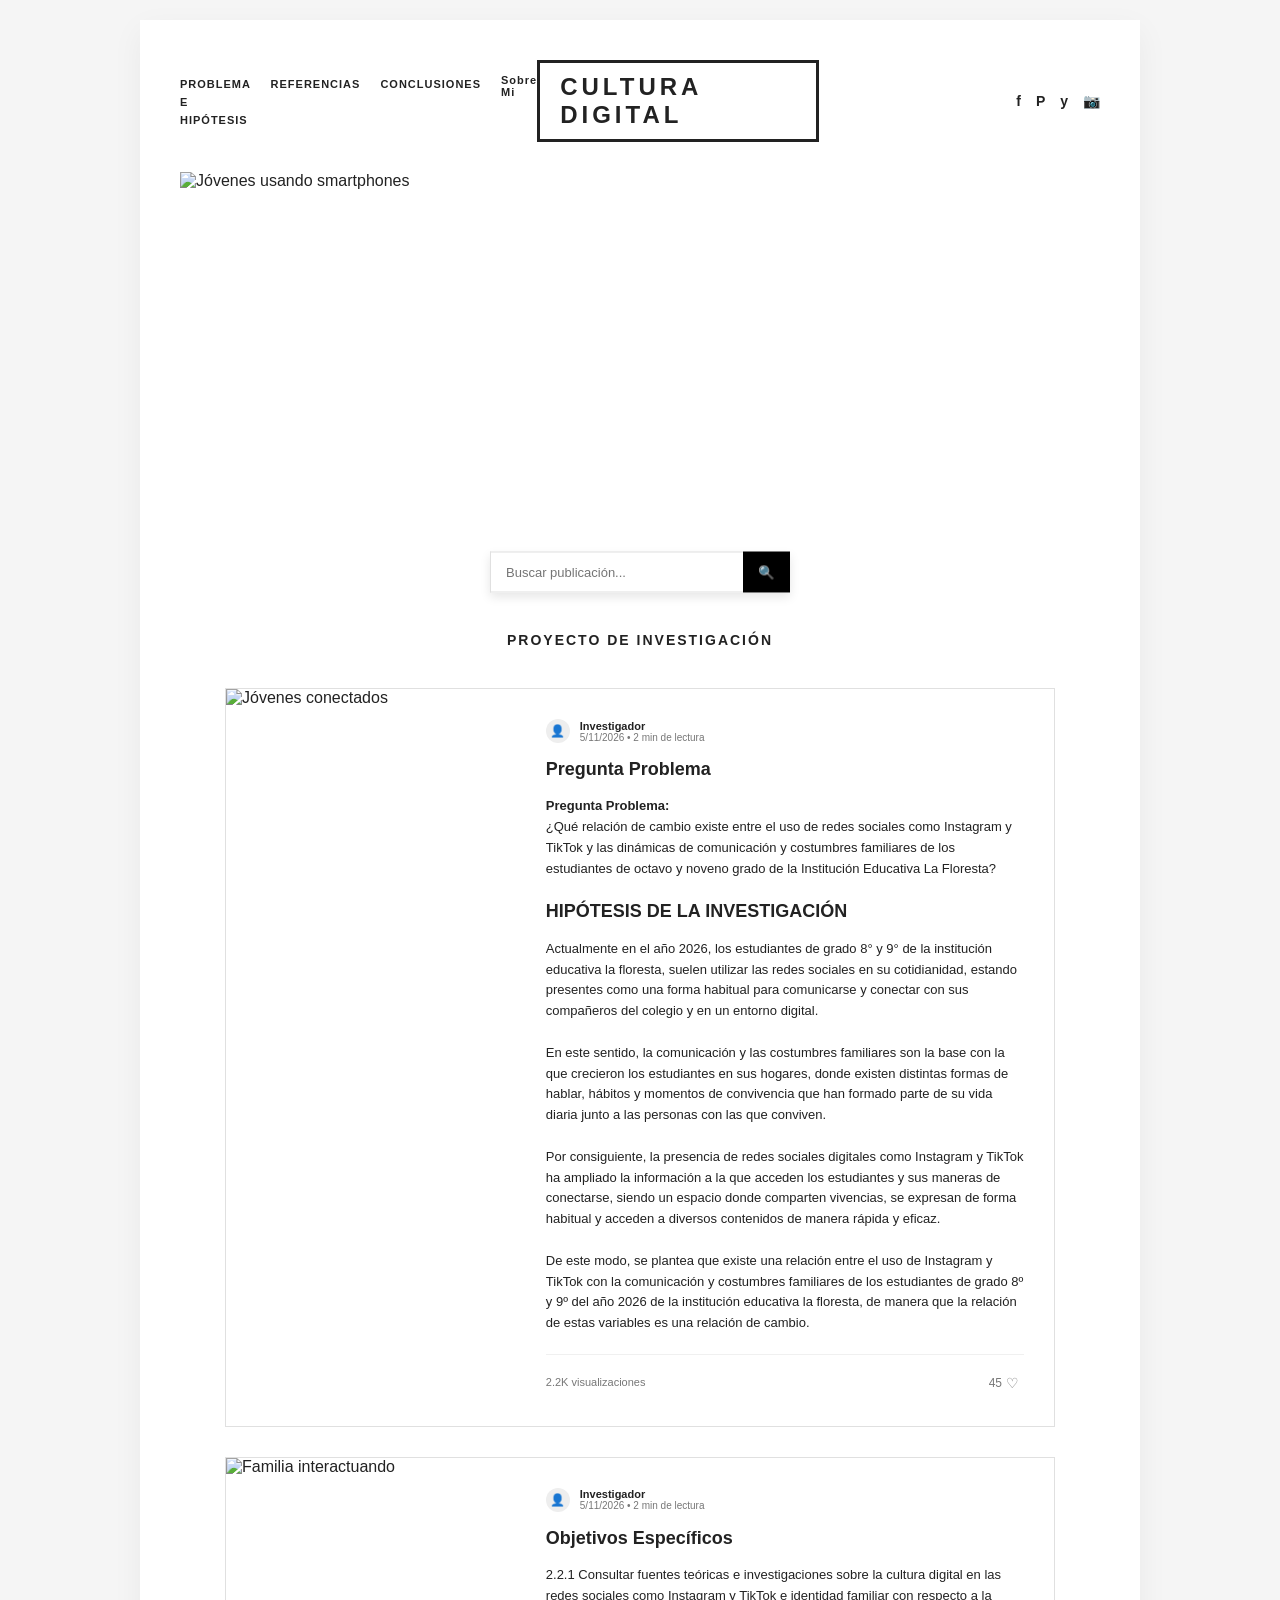
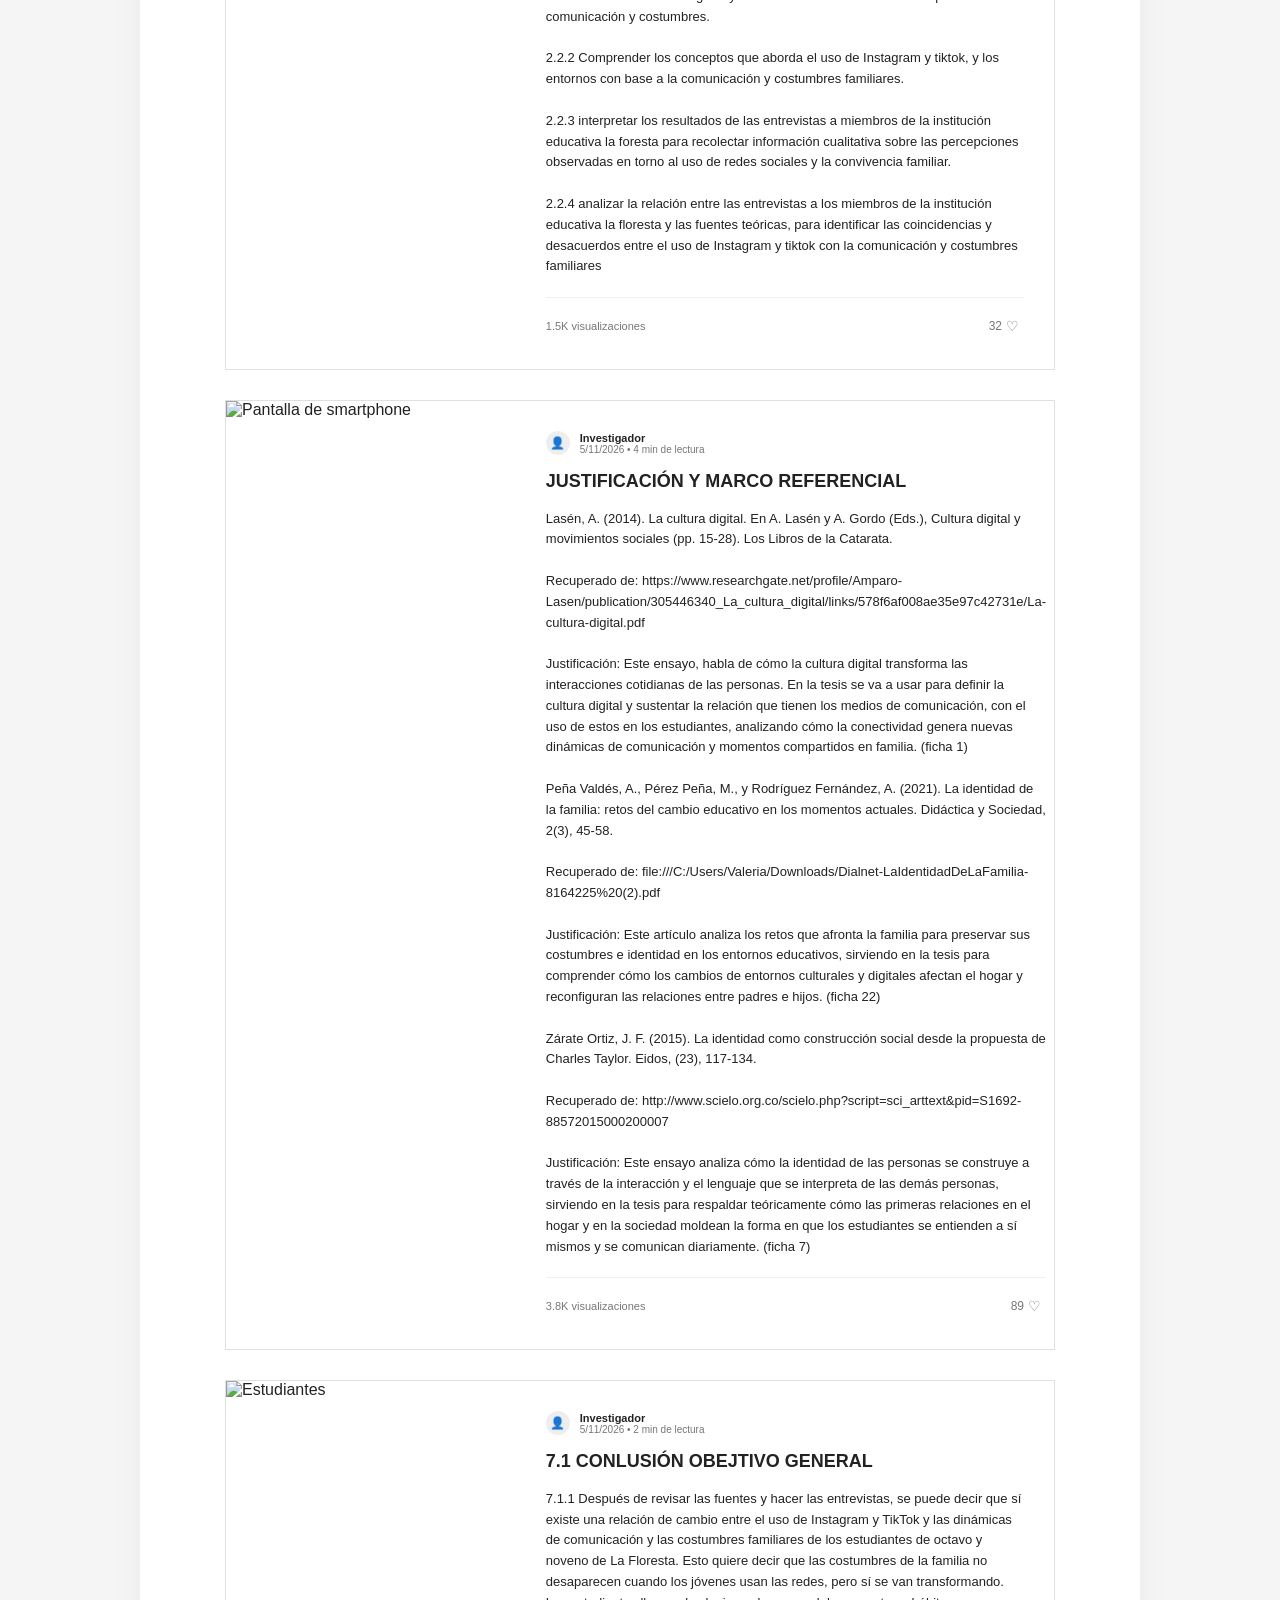
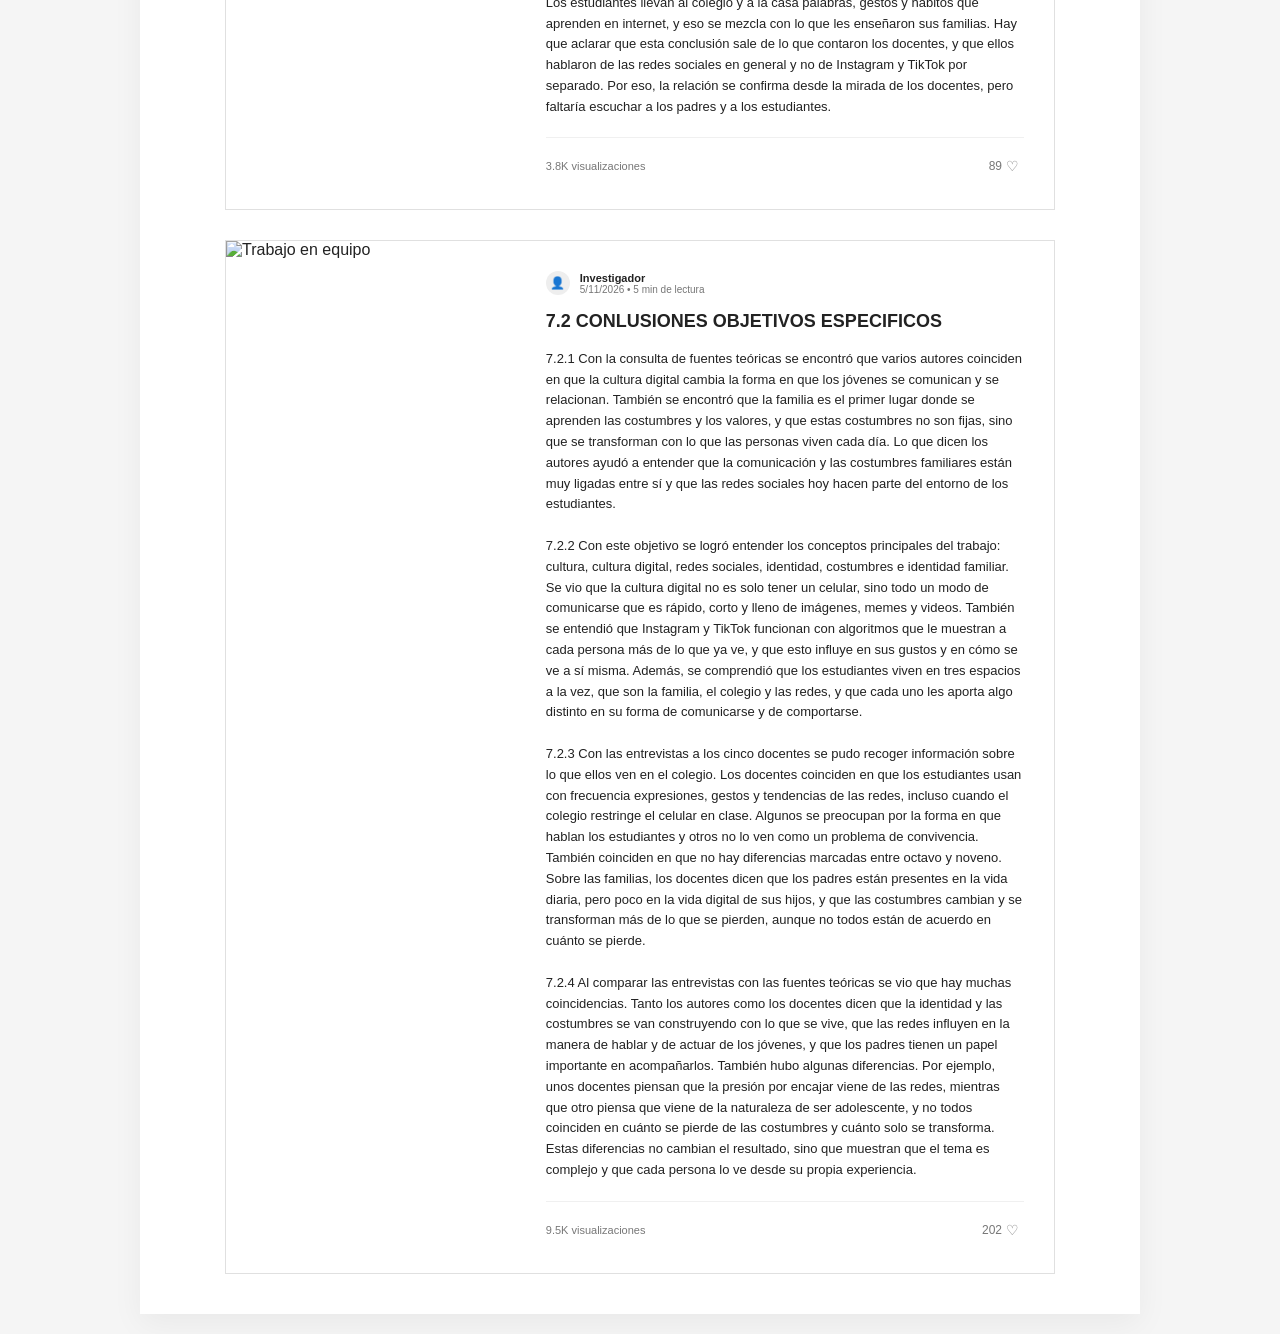
==== commit d6426199: "Update index.html" ====
--- a/index.html
+++ b/index.html
@@ -16,6 +16,7 @@
                     <li><a href="#problema">PROBLEMA E HIPÓTESIS</a></li>
                     <li><a href="#referencias">REFERENCIAS</a></li>
                     <li><a href="#conclusiones">CONCLUSIONES</a></li>
+                     <a href="curriculum.html" class="nav-btn">Sobre Mi</a>
                 </ul>
             </nav>
             
